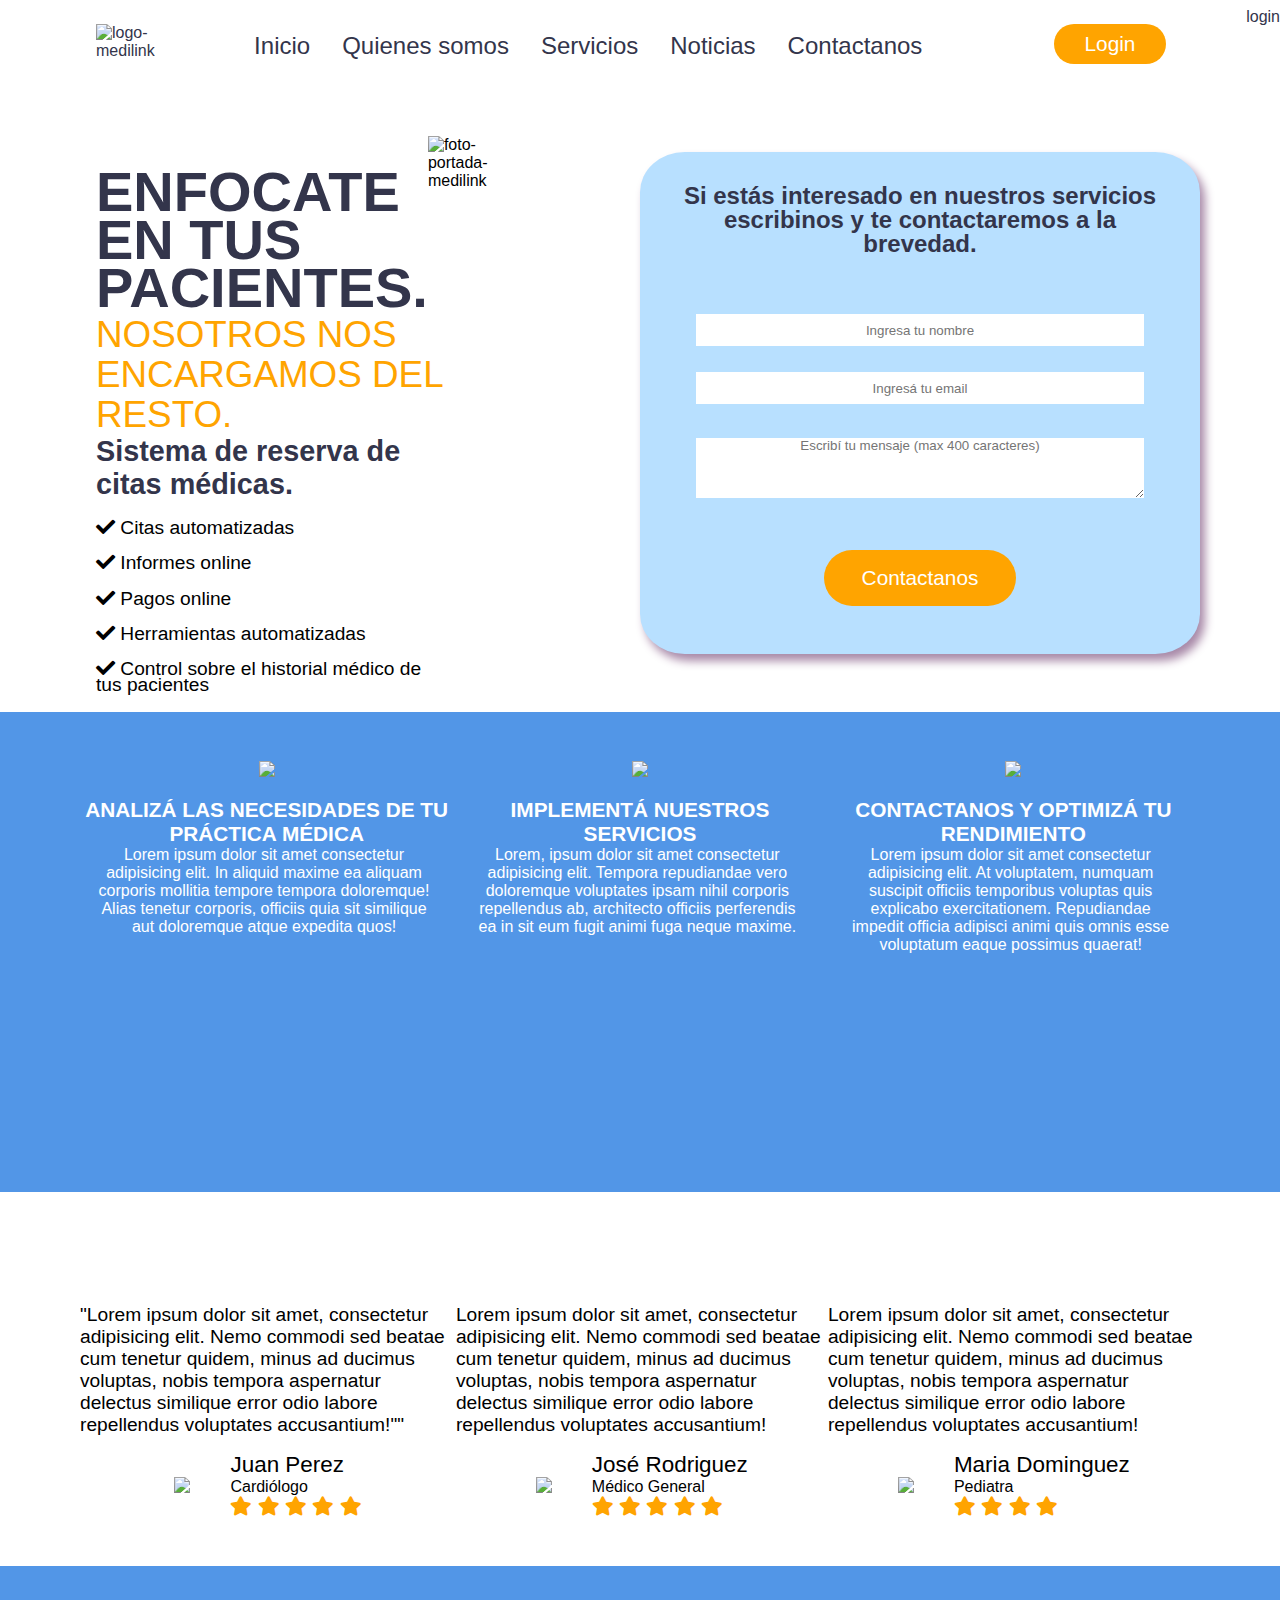
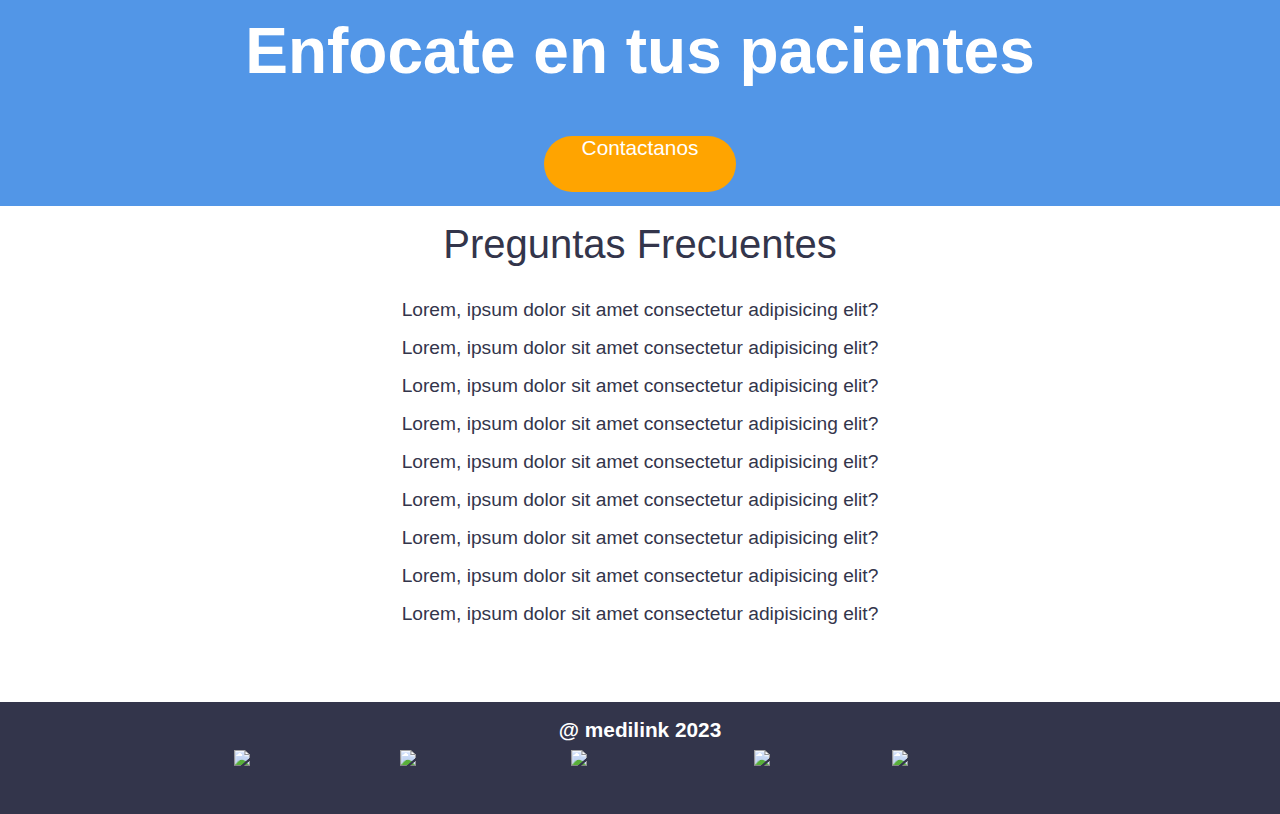
==== dashboard.html @ dc2d49ac "estilos de botones" ====
<!DOCTYPE html>
<html lang="es">

<head>
    <meta charset="UTF-8">
    <meta name="viewport" content="width=device-width, initial-scale=1.0">
    <meta http-equiv="X-UA-Compatible" content="ie=edge">
    <meta name="description" content="Medilink proyecto final go Code">
    <meta name="keywords" content="pagina web medilink">
    <meta name="author" content="Irene Imbriani">
    <link rel="shortcut icon" href="/assets/img/favicon.ico" type="image/x-icon">
    <link rel="icon" href="/favicon.ico" type="image/x-icon">
    <link rel="stylesheet" type="text/css" href="/assets/css/styles.css">
    <link rel="preconnect" href="https://fonts.googleapis.com">
    <link rel="preconnect" href="https://fonts.gstatic.com" crossorigin>
    <link href="https://fonts.googleapis.com/css2?family=Roboto:ital@0;1&display=swap" rel="stylesheet">
    <!--fontawesome-->
    <link rel="stylesheet" href="https://use.fontawesome.com/releases/v5.12.1/css/all.css" crossorigin="anonymous">
    <title>dashboard</title>
</head>

<!--Comienzo del body-->
<body>

    <!--Comienzo del header-->
    <header>
        <!--barra navegación-->
        <nav>
            <a><img class="logo" src="/assets/img/imagenes index prestadores salud/logo-medilink.png"
                    alt="logo-medilink"></a>
            <ul class="pages">
                <li>
                    <a href="index.html" target="_blank">Inicio </a>
                </li>
                <li>
                    <a href="quienes_somos.html" target="_blank">Quienes somos </a>
                </li>
                <li>
                    <a href="servicios.html" target="_blank">Servicios </a>
                </li>
                <li>
                    <a href="noticias.html" target="_blank">Noticias</a>
                </li>
                <li>
                    <a href="Inicio.html" target="_blank">Contactanos</a>
                </li>
            </ul>
            <button id="login" type="button">Login</button>
            <a href="login.html" target="_blank">login</a>

        </nav>
    </header>

    <!--comienzo main-->
    <main>

        <!-- inicio section banner-->
        <section class="banner">
            <article class="tagline">
                <h1>ENFOCATE EN TUS PACIENTES.</h1><!--tagline-->
                <h2>NOSOTROS NOS ENCARGAMOS DEL RESTO.</h2>
                <!--descripcion de la web-->
                <p>Sistema de reserva de citas médicas. </p>
                <!--lista desordenada con ítems para bullets-->
                <ul class="bullets">
                    <li><i class="fas fa-solid fa-check"></i> Citas automatizadas </li>
                    <li><i class="fas fa-solid fa-check"></i> Informes online </li>
                    <li><i class="fas fa-solid fa-check"></i> Pagos online </li>
                    <li><i class="fas fa-solid fa-check"></i> Herramientas automatizadas</li>
                    <li><i class="fas fa-solid fa-check"></i> Control sobre el historial médico de tus pacientes </li>
                </ul>
                <!-- fin lista desordenada con ítems para bullets-->
            </article>

            <article>
                <!--imagen principal médico con laptop-->
                <figure>
                    <img class="medico"
                        src="/assets/img/imagenes index prestadores salud/doctor imagen principal-01.png"
                        alt="foto-portada-medilink">

                </figure>
                <!--fin imagen principal médico con laptop-->
            </article>

            <article>
                <!--formulario de contacto-->
                <form class="contact-form">
                    <h3 class="contacto">Si estás interesado en nuestros servicios escribinos y te contactaremos a la
                        brevedad.</h3>
                    <fieldset>
                        <label for="nombre"></label>
                        <input type="text" placeholder="Ingresa tu nombre" id="nombre" name="nombre" required>
                        <label for="email"></label>
                        <input type="email" placeholder="Ingresá tu email" id="email" name="email" required>
                        <label for="mensaje"></label>
                        <textarea id="mensaje" placeholder="Escribí tu mensaje (max 400 caracteres)" name="mensaje"
                            rows="4" required></textarea>
                        <button class="submit" type="submit">Contactanos</button>
                    </fieldset>
                </form>

                <!--fin de formulario de contacto-->
            </article>
        </section>
    </main>
    <!--find de seccion principal-->

    <!--sección-->
    <section class="analizando">

        <ul>
            <li class="icons"><!--esto en un futuro lleva botones y ventanas modales para expliccar los 3 pasos-->
                <figure>
                    <img class="#" src="/assets/img/imagenes index prestadores salud/imagenes-01.png">
                    <h4>ANALIZÁ LAS NECESIDADES DE TU PRÁCTICA MÉDICA</h4>
                    <p class="necesidades">Lorem ipsum dolor sit amet consectetur adipisicing elit. In aliquid maxime ea
                        aliquam corporis mollitia tempore tempora doloremque! Alias tenetur corporis, officiis quia sit
                        similique aut doloremque atque expedita quos!</p>
                </figure>
            </li>
            <li class="icons">
                <figure>
                    <img class="#" src="/assets/img/imagenes index prestadores salud/imagenes-02.png">
                </figure>
                <h4>IMPLEMENTÁ NUESTROS SERVICIOS</h4>
                <p class="necesidades">Lorem, ipsum dolor sit amet consectetur adipisicing elit. Tempora repudiandae
                    vero doloremque voluptates ipsam nihil corporis repellendus ab, architecto officiis perferendis ea
                    in sit eum fugit animi fuga neque maxime.</p>
            </li>


            <li class="icons">

                <figure>
                    <img class="#" src="/assets/img/imagenes index prestadores salud/imagenes-03.png">
                </figure>
                <h4>CONTACTANOS Y OPTIMIZÁ TU RENDIMIENTO</h4>
                <p class="necesidades">Lorem ipsum dolor sit amet consectetur adipisicing elit. At voluptatem, numquam
                    suscipit officiis temporibus voluptas quis explicabo exercitationem. Repudiandae impedit officia
                    adipisci animi quis omnis esse voluptatum eaque possimus quaerat!</p>
            </li>

        </ul>


    </section>

    <section class="comentarios">
        <div class="container">
            <div class="row">
                <div class="card">
                    <blockquote>
                        "Lorem ipsum dolor sit amet, consectetur adipisicing elit. Nemo commodi sed beatae cum tenetur
                        quidem, minus ad ducimus voluptas, nobis tempora aspernatur delectus similique error odio labore
                        repellendus voluptates accusantium!""
                    </blockquote>
                    <div class="container">
                        <div class="row medico">
                            <img class="foto-medico"
                                src="/assets/img/imagenes index prestadores salud/foto-señor-cardiologo.png">
                            <div class="card datos-medico">
                                <h3>Juan Perez</h3>
                                <h6>Cardiólogo</h6>
                                <i class="fas fa-solid fa-star" style="color: #ffa400;;"></i>
                                <i class="fas fa-solid fa-star" style="color: #ffa400;;"></i>
                                <i class="fas fa-solid fa-star" style="color: #ffa400;"></i>
                                <i class="fas fa-solid fa-star" style="color: #ffa400;"></i>
                                <i class="fas fa-solid fa-star" style="color: #ffa400;"></i>
                            </div>
                        </div>
                    </div>
                </div>
                <div class="card">
                    <blockquote>
                        Lorem ipsum dolor sit amet, consectetur adipisicing elit. Nemo commodi sed beatae cum tenetur
                        quidem, minus ad ducimus voluptas, nobis tempora aspernatur delectus similique error odio labore
                        repellendus voluptates accusantium!
                    </blockquote>
                    <div class="container">
                        <div class="row medico">
                            <img class="foto-medico"
                                src="/assets/img/imagenes index prestadores salud/foto-hombre-medico.png">
                            <div class="card datos-medico">
                                <h3>José Rodriguez</h3>
                                <h6>Médico General</h6>
                                <i class="fas fa-solid fa-star" style="color: #ffa400;;"></i>
                                <i class="fas fa-solid fa-star" style="color: #ffa400;;"></i>
                                <i class="fas fa-solid fa-star" style="color: #ffa400;"></i>
                                <i class="fas fa-solid fa-star" style="color: #ffa400;"></i>
                                <i class="fas fa-solid fa-star" style="color: #ffa400;"></i>
                            </div>
                        </div>
                    </div>
                </div>
                <div class="card">
                    <blockquote>
                        Lorem ipsum dolor sit amet, consectetur adipisicing elit. Nemo commodi sed beatae cum tenetur
                        quidem, minus ad ducimus voluptas, nobis tempora aspernatur delectus similique error odio labore
                        repellendus voluptates accusantium!
                    </blockquote>
                    <div class="container">
                        <div class="row medico">
                            <img class="foto-medico"
                                src="/assets/img/imagenes index prestadores salud/foto-mujer-pediatra.png">
                            <div class="card datos-medico">
                                <h3>Maria Dominguez</h3>
                                <h6>Pediatra</h6>
                                <i class="fas fa-solid fa-star" style="color: #ffa400;"></i>
                                <i class="fas fa-solid fa-star" style="color: #ffa400;"></i>
                                <i class="fas fa-solid fa-star" style="color: #ffa400;"></i>
                                <i class="fas fa-solid fa-star" style="color: #ffa400;"></i>
                            </div>
                        </div>
                    </div>
                </div>
            </div>
        </div>
    </section>

    <section class="call-to-action">
        <h5 class="pacientes">Enfocate en tus pacientes</h5>       
        <a href="#"><div class="submit2">Contactanos</div></a>
    </section>


    <section class="faq">
        <div class="titulo-faq">Preguntas Frecuentes</div>
        <ul>
            <li>Lorem, ipsum dolor sit amet consectetur adipisicing elit? </li>
            <li>Lorem, ipsum dolor sit amet consectetur adipisicing elit? </li>
            <li>Lorem, ipsum dolor sit amet consectetur adipisicing elit? </li>
            <li>Lorem, ipsum dolor sit amet consectetur adipisicing elit? </li>
            <li>Lorem, ipsum dolor sit amet consectetur adipisicing elit? </li>
            <li>Lorem, ipsum dolor sit amet consectetur adipisicing elit? </li>
            <li>Lorem, ipsum dolor sit amet consectetur adipisicing elit? </li>
            <li>Lorem, ipsum dolor sit amet consectetur adipisicing elit? </li>
            <li>Lorem, ipsum dolor sit amet consectetur adipisicing elit? </li>
        </ul>
    </section>

<!--Final del body-->
<!--Principio del footer-->
<footer>
    
    <p class="copyright">@ medilink 2023</p>
    <ul>
        <li>
            <a href="#">
                <img src="/assets/img/imagenes index prestadores salud/facebook-transparencia-footer.png"
                    alt="facebook-footer">
            </a>
        </li>
        <li>
            <a href="#">
                <img src="/assets/img/imagenes index prestadores salud/instagram-transparencia-footer.png"
                    alt="instagram-footer">
            </a>
        </li>
        <li>
            <a href="#">
                <img src="/assets/img/imagenes index prestadores salud/messenger-transparencia-footer.png"
                    alt="messenger-footer">
        </li>
        <li>
            <a href="#">
                <img src="/assets/img/imagenes index prestadores salud/twitter-transparencia-footer.png"
                    alt="twitter-footer">
        </li>
        <li>
            <a href="#">
                <img src="/assets/img/imagenes index prestadores salud/whatsapp-transparencia-footer.png"
                    alt="whatsapp-footer">
        </li>
    </ul>

</footer>
<!--Final del footer-->
</body>
</html>
---- assets/css/styles.css ----
/*ATRIBUTOS GLOBALES*/
* {
  font-family: Arial, Helvetica, sans-serif;
  font-weight: 300;
  margin: 0%;
  padding: 0%; 
} 


/*navbar */
nav {
  display: flex;
  height: 5rem;
  padding-top: 0.5em;
}

/*navbar elementos */
nav li {
  margin-top: 1.5rem;
  margin-right: 2rem;
  font-size: 1.5rem;
  }

  /*hover visitado*/
a,
a:visited {
  text-decoration: none;
  color: #33354b;
}

/*hover*/
a:hover {
  color: #ffa400;
  /*text-shadow: 0.125rem 0.125rem 0.188rem #0ef4a0;  si blur=> valores chiquitos*/
}

/*encabezado principal  */

h1 {
  font-size: 3.5rem;
  font-weight: 600;
  color: #33354b;
  margin-top: 1rem;
  margin-left: 1rem;
  font-weight: bold;
  line-height: 3rem;
}

.pages { 
  justify-content: center; 
}

ul {
  width: 100%;
  display: flex;
  justify-content: right;
  list-style: none; /*para que no se vean bullets de la lista*/
}

li {
  font-size: 1.2rem; 
  margin-top: 1rem;

}

#login {
  margin-top: 1rem;
  background-color: #ffa400; 
  color:#ffffff;
  margin-right: 5rem;
}

#login:hover {
  background-color: #33354b;
  color:#ffffff
}

button {
  width: 10rem;
  height: 2.5rem;
  border-radius: 2rem;
  font-size: 1.3rem;
  color: #ffffff;
  background-color: #ffa400;
  border: none;
}

p {
  width: 30%;
  font-size: 1.5rem;
  margin-left: 1rem;
  font-size: 2rem;
}

.logo {
  width: 13rem;
  margin-top: 1rem;
  margin-left: 6rem;
}

section {
  height: 30rem;
  padding-left: 5rem;
  padding-right: 5rem;
 }

.banner {
  display: flex;
  justify-content: space-between;
  margin-top: 3rem;
 }

.tagline {
  width: 32%;
  height: 25rem;
  margin-top: 1rem;
}

h2 {
  text-align: left;
  margin-left: 1rem;
  margin-top: 0.2rem;
  width: 100%; /*el ancho que ocupa es el 100% del contenedor h2*/
  color: #ffa400;
  font-weight: 200;
  font-size: 2.3rem;
  line-height: 2.5rem;
}

/*chamuyo marketinero*/
p {
  font-weight: bold;
  color: #33354b;
  font-size: 1.8rem;
  width: 90%; /*el ancho que ocupa es el 100% del contenedor p*/
}

.bullets {
  width: 100%; /* 100 x ciento dentro del contenedor tagline*/
  font-size: 0.5rem;
  display: inline-block; /*alinear los li verticalmente uno abajo del otro*/
  line-height: 1rem;
  margin-left: 1rem;
}

/*IMAGEN BANNER*/
.medico {
  width: 100%;
  height: auto;
  align-items: center;
  margin-right: 2rem;
}

/*FORMULARIO DE CONTACTO DEL BANNER*/
.contact-form {
  background-color: #b8e0ff;
  border-radius: 8%;
  width: 35rem;
  height: auto;
  margin-left: 5rem;
  margin-top: 1rem;
  box-shadow: 0, 0, 40px, -10px;
  border-color: #33354b;
  box-shadow: 5px 7px 10px #a889a8;
  text-shadow: #433543;
}


.contacto {
  font-size: 0.8 rem;
  text-align: center;
  padding-top: 1rem;
  font-weight: 900;
}

.submit {
  margin-top: 3rem;
  margin-bottom: 3rem;
  height: 3.5rem;
  width: 12rem;
  justify-content: center;
}

.boton2{ 
  top: 1rem;
  width: 10rem;
  height: 2.5rem;
  border-radius: 2rem;
  font-size: 1.3rem; 
  border: none;
  position: relative;/*posicion relativa a su contenedor*/  
}

/*botón ancla al formulario*/
.submit2{
  margin:0 auto;
  justify-content: center;
  text-align:center;
  margin-top: 3rem;
  height: 3.5rem;
  width: 12rem;   
  margin-bottom: 3rem;
  border-radius: 2rem;
  font-size: 1.3rem;
  color: #ffffff;
  background-color: #ffa400;
  border: none;
}

.submit:hover {
  text-decoration: none;
  color: #ffffff;
}

.submit:visited {
  text-decoration: none;
  color: #ffffff;
}
/*Esto va a funcionar cuando conecte con php el formulario de contacto?*/

label {
  display: inline-block; /*alinear los elementos verticalmente uno abajo del otro*/
  width: 100%;
  text-align: center;
  align-self: center;
  border: none;
  border-radius: 5;
}

input {
  text-align: center;
  width: 80%;
  height: 2rem;
  border: none;
  margin-top: 0.5rem;
}

#mensaje {
  width: 80%;
  height: 80%;
  border: none;
  margin-top: 1rem;
  text-align: center;
}

fieldset {
  border: none;  
  text-align: center;
}

/*Sección de 3 pasos*/
.analizando {
  background-color: #5296e7;
  margin: 6rem 0;
}

.icons {
  width: 100%;
  height: auto;
  margin-top: 3rem;
  display: inline-block;
  text-align: center;
  position: relative;
}

h4 {
  margin-top: 1rem;
  font-size: 1.3rem;
  color: #ffffff;
  font-weight: 900;
}

.necesidades {
  font-size: 1rem;
  color: #ffffff;
  font-weight: 100;
}

/*SECCIÓN DE REVIEWS*/

/*ul que contiene cada elemento */
.comentarios {
  height: fit-content;
  margin: 1rem 0 0 0;
  font-size: 1.2rem;
}

.row {
  display: flex;
  justify-content: space-between;
}

.card {
  margin: 1rem 0;
}

/*nombre especialidad y estrellas*/
.datos-medico {
  width: auto;
}

/*FOTO MÉDICO*/
.foto-medico {
  width: 15%;
}

/*contiene a la ilustracion principal mas las fotos de los médicos*/
.medico {
  justify-content: center;
  /*padding: 0 5rem;*/
}

h5 {
  font-size: larger;
  font-weight: 900;
}

h6 {
  font-size: medium;
}

/*fin de Sección de reviews*/

/*SECCIÓN CALL TO ACTION*/

.call-to-action {
  margin-top: 1rem;
  background-color: #5296e7;
  height:15rem;
}

/*botón del formulario de contacto*/
.submit { 
  text-align: center; 
  justify-content: center;
}

/*texto enfocate en tus pacientes*/
.pacientes {
  font-size: 4rem;
  font-weight: 900;
  color: #ffff;
  text-align: center;
  padding-top: 3rem;
}

/*Preguntas Frecuentes*/
.faq {
  font-size: x-small;
  justify-content: center;
  color: #33354b;
}

/*Titulo de preguntas frecuentes*/
.titulo-faq {
  text-align: center;
  margin-bottom: 1rem; 
  margin-top: 1rem; 
  font-size: 2.5rem;
  justify-items: center;
}


.faq ul { 
  width:100%; 
  display: inline-block;
  justify-content: center; 
}

/*elementos de preguntas frecuentes*/
.faq ul li {
  width: 100%;
  position: relative;  
  float: none;
  text-align: center;
}

/*fin preguntas frecuentes*/

/*subpágina quienes somos*/

.quienes-somos {
  display: flex;
  justify-content: center;
  height: 68vh;
  margin-top: 6rem;
}

.somos {
  display: inline-block;
  text-align: left;
  width: 35rem;  
  padding-top: 1rem 0 0 1rem;
  font-size: 1.4rem; 
  font-family:'Trebuchet MS', 'Lucida Sans Unicode', 'Lucida Grande', 'Lucida Sans', Arial, sans-serif;
}

.quienes-somos h4 {
  color: #5296e7;
  font-size: 2rem;
  font-weight: 900;
  text-align:left;
  padding-left: 1rem;
}

b{
  font-weight:900;
}
/*fin subpágina quienes somos*/

/********************INICIO PÁGINA LOGIN*********************/

.login-container {
  display: flex;
  justify-content: center;
  height: 75vh;
  top:4rem;
}

.singin{
  width: 40rem;
  height: 40rem;
  border-radius: 5%;
  background-color:#27325E;
}

.contacto{
  color:#33354b;
  font-size: 1.5rem;
  padding: 2rem;
  line-height: 1.5rem; /*interlineado*/
}
  


.imagen-login{
  height:100%;
 display:flex;

}

.login{
  height: 85%;
  display:flex;
  justify-content: right;
  background-color: #433543;
}

/********************FIN PÁGINA LOGIN*********************/



/********************INICIO PÁGINA REGISTRO*********************/

/*FORMULARIO DE REGISTRO*/
.form-register{
  background-color: #a7d9f0;
  width: 35rem;
  height:auto;
  border-radius: 1rem;
  padding: 2rem;
  margin:auto; 
  justify-content:right;
font-family: roboto, "Helvetica Neue",
}


.main-register{
  height: 78vh;
  margin-top:3rem;
  background-color: #a889a8;
  display: flex;
  justify-content: space-between;
}

.form-register h4{
  color: #ffffff;
  font-size: 1.5rem;
  text-align: center;
  font-size: 2rem;

}

.controls{
  width: 100%;
  padding: 0.625;
  border-radius: 0.25rem;
  margin-bottom: 1rem;
  border: 1px solid #ebebe3 ;
  font-size: 1rem;
}



.form-register p{
  height: 2.5rem;
  text-align: center;
  font-size: 1rem;

}

.form-register a{
  color:#ffffff;
  text-decoration: none;

}

.form-register a :hover{
  color:#ffffff;
  text-decoration: underline;
  
}

.form-register .botons{
 height: 3rem;
 width: 10rem;
  background: #5383eb;
  border-radius:2rem;
  border:none;
  padding:1rem;
  color:#ffffff;  
  font-size: 1.2rem;
  display: flex;
  margin:0 auto;
  text-align: center;
}
.foto registro{
  display: flex;
  justify-content: left;
  width: 25%;
  border:none;

}
/*footer todas las páginas*/
footer {
  background-color: #33354b;
  width: 100%;
  height: 6rem;
  padding-top: 1rem;
  
 }


footer ul {
  justify-content: center;
  display: flex;
}


footer li {    
  margin:0.5rem;
  height:auto;
}



.copyright {
  color: #ffffff;
 font-size: 1.3rem;
 margin-bottom: 1rem;
text-align: center;
margin:0 auto;
}


/*fin footer todas las páginas*/


/*PÁGINA DE AGRADECIMENTO*/

/*contenedor página de agradecimiento*/
.agradecimiento{
  color:#5383eb;
  font-size: 4rem;
  display: inline-block;
 justify-content: center;
 width: 100%;
 height: 78vh;
 margin: 0 auto;
  }

/*contenedor del bloque de texto*/
  .texto-agradecimiento{
    margin-top: 3rem;
    text-align: center;
    }

/*Texto que tiene la palabra gracias*/
.gracias{ 
  width:35rem; 
   background-color: #5383eb;
   margin: 0 auto;
   align-self: center;
   font-size: 5rem;
   font-weight: 900;
  }


.shaking-hands{
  width:5rem;/*el width de 100x ciento no sirve para alinear contendio porque el espacio de la imagen ocupa el 100 del dom entonces no se centra*/
/**foto de apretón de manos*/
margin:0 auto;
margin-top: 4rem;
}

/*grid para servicios*/

.wrapper {
  margin-top: 5rem;
  margin-bottom: 5rem;
  display: grid;
  grid-template-rows: repeat(3, auto); /**cantidad de columnas de elementos, tamaño /
  grid-gap: 1rem; /*espaciados entre elementos*/
  grid-auto-flow: column;
  grid-auto-columns: 33% 33% 33%;
  text-align: center;
  border-color: #27325E;
  height:100%;
  }

.services-main{
  height: 70vh;
}

.historial_medico{
  height:3rem;
  width: 3rem;
}
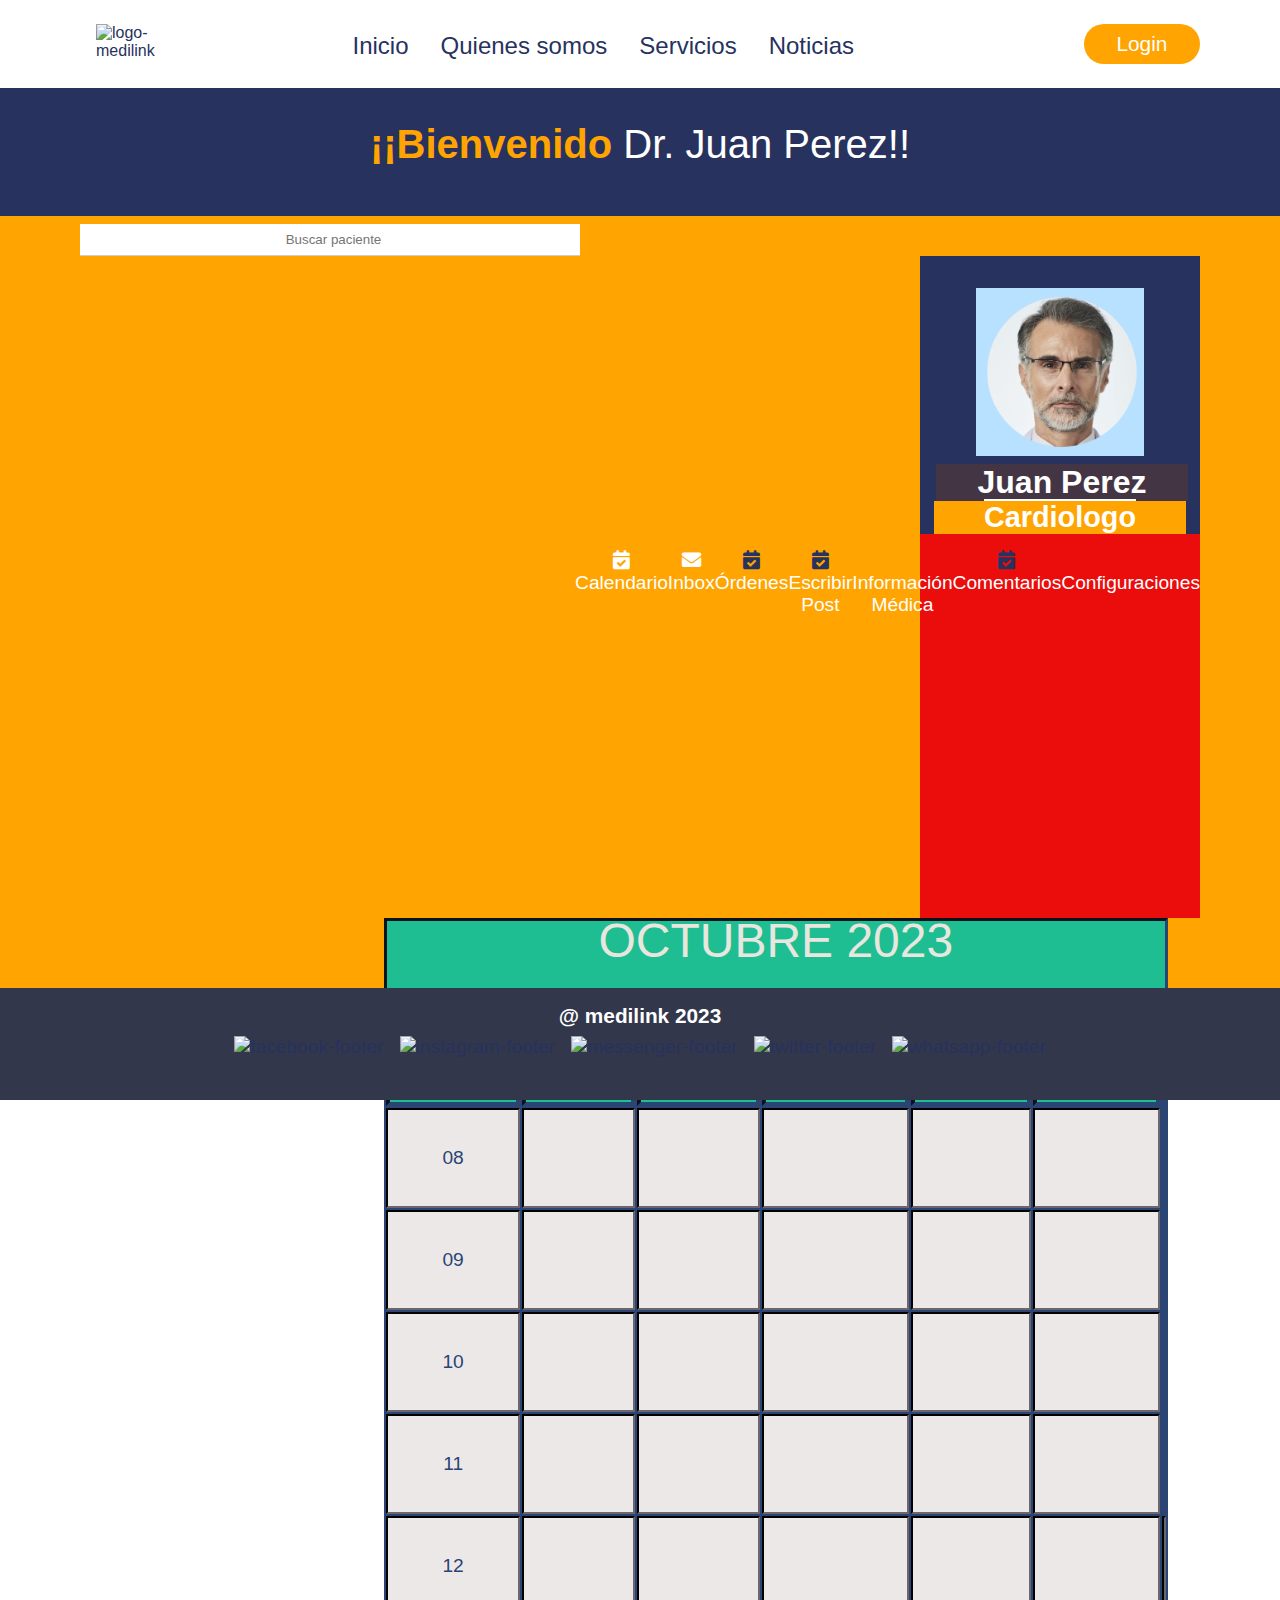
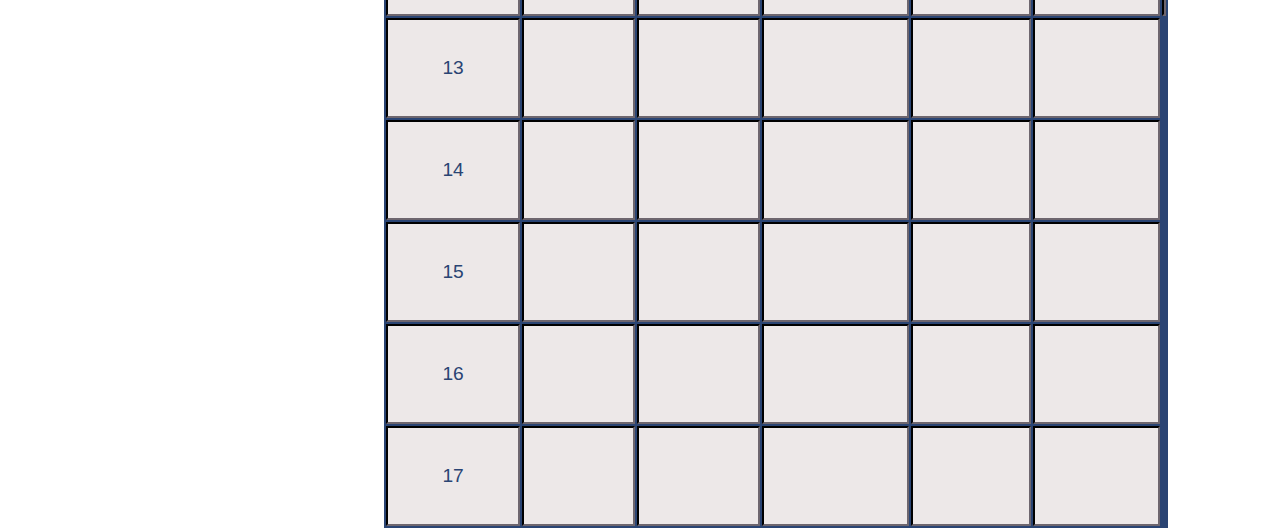
==== commit 7b46b9ab: "primera prueba dashboard" ====
--- a/dashboard.html
+++ b/dashboard.html
@@ -18,257 +18,209 @@
     <link rel="stylesheet" href="https://use.fontawesome.com/releases/v5.12.1/css/all.css" crossorigin="anonymous">
     <title>dashboard</title>
 </head>
-
 <!--Comienzo del body-->
 <body>
-
     <!--Comienzo del header-->
     <header>
         <!--barra navegación-->
         <nav>
-            <a><img class="logo" src="/assets/img/imagenes index prestadores salud/logo-medilink.png"
+            <a href="/index.html"><img class="logo" src="/assets/img/imagenes index prestadores salud/logo-medilink.png"
                     alt="logo-medilink"></a>
             <ul class="pages">
                 <li>
-                    <a href="index.html" target="_blank">Inicio </a>
-                </li>
-                <li>
-                    <a href="quienes_somos.html" target="_blank">Quienes somos </a>
-                </li>
-                <li>
-                    <a href="servicios.html" target="_blank">Servicios </a>
-                </li>
-                <li>
-                    <a href="noticias.html" target="_blank">Noticias</a>
-                </li>
-                <li>
-                    <a href="Inicio.html" target="_blank">Contactanos</a>
+                    <a href="/index.html" target="_blank">Inicio </a>
+                </li>
+                <li>
+                    <a href="/quienes_somos.html" target="_blank">Quienes somos </a>
+                </li>
+                <li>
+                    <a href="/servicios.html" target="_blank">Servicios </a>
+                </li>
+                <li>
+                    <a href="/noticias.html" target="_blank">Noticias</a>
                 </li>
             </ul>
             <button id="login" type="button">Login</button>
-            <a href="login.html" target="_blank">login</a>
+            <a href="login.html" target="_blank"></a>
 
         </nav>
     </header>
-
-    <!--comienzo main-->
-    <main>
-
-        <!-- inicio section banner-->
-        <section class="banner">
-            <article class="tagline">
-                <h1>ENFOCATE EN TUS PACIENTES.</h1><!--tagline-->
-                <h2>NOSOTROS NOS ENCARGAMOS DEL RESTO.</h2>
-                <!--descripcion de la web-->
-                <p>Sistema de reserva de citas médicas. </p>
-                <!--lista desordenada con ítems para bullets-->
-                <ul class="bullets">
-                    <li><i class="fas fa-solid fa-check"></i> Citas automatizadas </li>
-                    <li><i class="fas fa-solid fa-check"></i> Informes online </li>
-                    <li><i class="fas fa-solid fa-check"></i> Pagos online </li>
-                    <li><i class="fas fa-solid fa-check"></i> Herramientas automatizadas</li>
-                    <li><i class="fas fa-solid fa-check"></i> Control sobre el historial médico de tus pacientes </li>
-                </ul>
-                <!-- fin lista desordenada con ítems para bullets-->
-            </article>
-
-            <article>
-                <!--imagen principal médico con laptop-->
-                <figure>
-                    <img class="medico"
-                        src="/assets/img/imagenes index prestadores salud/doctor imagen principal-01.png"
-                        alt="foto-portada-medilink">
-
-                </figure>
-                <!--fin imagen principal médico con laptop-->
-            </article>
-
-            <article>
-                <!--formulario de contacto-->
-                <form class="contact-form">
-                    <h3 class="contacto">Si estás interesado en nuestros servicios escribinos y te contactaremos a la
-                        brevedad.</h3>
-                    <fieldset>
-                        <label for="nombre"></label>
-                        <input type="text" placeholder="Ingresa tu nombre" id="nombre" name="nombre" required>
-                        <label for="email"></label>
-                        <input type="email" placeholder="Ingresá tu email" id="email" name="email" required>
-                        <label for="mensaje"></label>
-                        <textarea id="mensaje" placeholder="Escribí tu mensaje (max 400 caracteres)" name="mensaje"
-                            rows="4" required></textarea>
-                        <button class="submit" type="submit">Contactanos</button>
-                    </fieldset>
-                </form>
-
-                <!--fin de formulario de contacto-->
-            </article>
+    <!--------comienzo main----------->
+    <main class="main-dashboard">
+        <section>
+            <div class="principial-dashboard">
+                <div class="bienvenida"><b class="texto-bienvenida">¡¡Bienvenido </b> Dr. Juan Perez!!</div>
+                <input type="search" placeholder="Buscar paciente" id="buscador">
+
+                <aside class="aside-dashboard">
+                    <div class="ficha-medíco">
+                        <figure>
+                            <img class="medico-dash" src="/assets/img/imagenes dashboard/foto-señor-cardiologo.png"
+                                alt="foto-portada-medilink">
+                        </figure>
+                        <p class="nombre">Juan Perez</p>
+                        <p class="especialidad">Cardiologo</p>
+                    </div>
+                    <div class="menu-vertical">
+                        <ul>
+                            <li><a href="#"></a><i class="fas fa-regular fa-calendar-check"></i> Calendario</li>
+                            <li><a href="#"></a><i class="fas fa-regular fa-envelope"></i> Inbox</li>
+                            <li><a href="#"><i class="fas fa-regular fa-calendar-check"></i></a>Órdenes</li>
+                            <li><a href="#"><i class="fas fa-regular fa-calendar-check"></i></a> Escribir Post</li>
+                            <li><a href="#"></a><i class="fa fa-sharp fa-regular fa-circle-user"></i> Información Médica
+                            </li>
+                            <li><a href="#"><i class="fas fa-regular fa-calendar-check"></i></a>Comentarios</li>
+                            <li><a href="#"></a><i class="fas fa-regular fa-gear"></i> Configuraciones</li>
+                        </ul>
+                    </div>
+                </aside>
+
+                <!---comienzo calendario-->
+                <table class="calendario">
+                    <h2 class="mes-calendario">OCTUBRE 2023</h2>
+                    <tr>
+
+                        <th> HORARIO:</th>
+                        <th> LUNES </th>
+                        <th> MARTES </th>
+                        <th> MIERCOLES</th>
+                        <th> JUEVES </th>
+                        <th> VIERNES</th>
+                    </tr>
+                    <tr>
+                        <td>08</td>
+                        <td></td>
+                        <td></td>
+                        <td></td>
+                        <td></td>
+                        <td></td>
+
+                    </tr>
+                    <tr>
+                        <td>09</td>
+                        <td></td>
+                        <td></td>
+                        <td></td>
+                        <td></td>
+                        <td></td>
+
+                    </tr>
+                    <tr>
+                        <td>10</td>
+                        <td></td>
+                        <td></td>
+                        <td></td>
+                        <td></td>
+                        <td></td>
+
+                    </tr>
+                    <tr>
+                        <td>11</td>
+                        <td></td>
+                        <td></td>
+                        <td></td>
+                        <td></td>
+                        <td></td>
+
+                    </tr>
+                    <tr>
+
+                        <td>12
+                        <td>
+                        <td></td>
+                        <td></td>
+                        <td></td>
+                        <td></td>
+                        <td></td>
+
+                    </tr>
+                    </tr>
+                    <td>13</td>
+                    <td></td>
+                    <td></td>
+                    <td></td>
+                    <td></td>
+                    <td></td>
+
+                    </tr>
+                    </tr>
+                    <td>14</td>
+                    <td></td>
+                    <td></td>
+                    <td></td>
+                    <td></td>
+                    <td></td>
+
+                    </tr>
+                    </tr>
+                    <td>15</td>
+                    <td></td>
+                    <td></td>
+                    <td></td>
+                    <td></td>
+                    <td></td>
+
+                    </tr>
+                    </tr>
+                    <td>16</td>
+                    <td></td>
+                    <td></td>
+                    <td></td>
+                    <td></td>
+                    <td></td>
+
+                    </tr>
+                    </tr>
+                    <td>17</td>
+                    <td></td>
+                    <td></td>
+                    <td></td>
+                    <td></td>
+                    <td></td>
+
+                    </tr>
+                    </tr>
+                    </p>
+
+
+                </table>
+
+            </div>
+            </div>
         </section>
     </main>
-    <!--find de seccion principal-->
-
-    <!--sección-->
-    <section class="analizando">
-
-        <ul>
-            <li class="icons"><!--esto en un futuro lleva botones y ventanas modales para expliccar los 3 pasos-->
-                <figure>
-                    <img class="#" src="/assets/img/imagenes index prestadores salud/imagenes-01.png">
-                    <h4>ANALIZÁ LAS NECESIDADES DE TU PRÁCTICA MÉDICA</h4>
-                    <p class="necesidades">Lorem ipsum dolor sit amet consectetur adipisicing elit. In aliquid maxime ea
-                        aliquam corporis mollitia tempore tempora doloremque! Alias tenetur corporis, officiis quia sit
-                        similique aut doloremque atque expedita quos!</p>
-                </figure>
-            </li>
-            <li class="icons">
-                <figure>
-                    <img class="#" src="/assets/img/imagenes index prestadores salud/imagenes-02.png">
-                </figure>
-                <h4>IMPLEMENTÁ NUESTROS SERVICIOS</h4>
-                <p class="necesidades">Lorem, ipsum dolor sit amet consectetur adipisicing elit. Tempora repudiandae
-                    vero doloremque voluptates ipsam nihil corporis repellendus ab, architecto officiis perferendis ea
-                    in sit eum fugit animi fuga neque maxime.</p>
-            </li>
-
-
-            <li class="icons">
-
-                <figure>
-                    <img class="#" src="/assets/img/imagenes index prestadores salud/imagenes-03.png">
-                </figure>
-                <h4>CONTACTANOS Y OPTIMIZÁ TU RENDIMIENTO</h4>
-                <p class="necesidades">Lorem ipsum dolor sit amet consectetur adipisicing elit. At voluptatem, numquam
-                    suscipit officiis temporibus voluptas quis explicabo exercitationem. Repudiandae impedit officia
-                    adipisci animi quis omnis esse voluptatum eaque possimus quaerat!</p>
-            </li>
-
-        </ul>
-
-
-    </section>
-
-    <section class="comentarios">
-        <div class="container">
-            <div class="row">
-                <div class="card">
-                    <blockquote>
-                        "Lorem ipsum dolor sit amet, consectetur adipisicing elit. Nemo commodi sed beatae cum tenetur
-                        quidem, minus ad ducimus voluptas, nobis tempora aspernatur delectus similique error odio labore
-                        repellendus voluptates accusantium!""
-                    </blockquote>
-                    <div class="container">
-                        <div class="row medico">
-                            <img class="foto-medico"
-                                src="/assets/img/imagenes index prestadores salud/foto-señor-cardiologo.png">
-                            <div class="card datos-medico">
-                                <h3>Juan Perez</h3>
-                                <h6>Cardiólogo</h6>
-                                <i class="fas fa-solid fa-star" style="color: #ffa400;;"></i>
-                                <i class="fas fa-solid fa-star" style="color: #ffa400;;"></i>
-                                <i class="fas fa-solid fa-star" style="color: #ffa400;"></i>
-                                <i class="fas fa-solid fa-star" style="color: #ffa400;"></i>
-                                <i class="fas fa-solid fa-star" style="color: #ffa400;"></i>
-                            </div>
-                        </div>
-                    </div>
-                </div>
-                <div class="card">
-                    <blockquote>
-                        Lorem ipsum dolor sit amet, consectetur adipisicing elit. Nemo commodi sed beatae cum tenetur
-                        quidem, minus ad ducimus voluptas, nobis tempora aspernatur delectus similique error odio labore
-                        repellendus voluptates accusantium!
-                    </blockquote>
-                    <div class="container">
-                        <div class="row medico">
-                            <img class="foto-medico"
-                                src="/assets/img/imagenes index prestadores salud/foto-hombre-medico.png">
-                            <div class="card datos-medico">
-                                <h3>José Rodriguez</h3>
-                                <h6>Médico General</h6>
-                                <i class="fas fa-solid fa-star" style="color: #ffa400;;"></i>
-                                <i class="fas fa-solid fa-star" style="color: #ffa400;;"></i>
-                                <i class="fas fa-solid fa-star" style="color: #ffa400;"></i>
-                                <i class="fas fa-solid fa-star" style="color: #ffa400;"></i>
-                                <i class="fas fa-solid fa-star" style="color: #ffa400;"></i>
-                            </div>
-                        </div>
-                    </div>
-                </div>
-                <div class="card">
-                    <blockquote>
-                        Lorem ipsum dolor sit amet, consectetur adipisicing elit. Nemo commodi sed beatae cum tenetur
-                        quidem, minus ad ducimus voluptas, nobis tempora aspernatur delectus similique error odio labore
-                        repellendus voluptates accusantium!
-                    </blockquote>
-                    <div class="container">
-                        <div class="row medico">
-                            <img class="foto-medico"
-                                src="/assets/img/imagenes index prestadores salud/foto-mujer-pediatra.png">
-                            <div class="card datos-medico">
-                                <h3>Maria Dominguez</h3>
-                                <h6>Pediatra</h6>
-                                <i class="fas fa-solid fa-star" style="color: #ffa400;"></i>
-                                <i class="fas fa-solid fa-star" style="color: #ffa400;"></i>
-                                <i class="fas fa-solid fa-star" style="color: #ffa400;"></i>
-                                <i class="fas fa-solid fa-star" style="color: #ffa400;"></i>
-                            </div>
-                        </div>
-                    </div>
-                </div>
-            </div>
-        </div>
-    </section>
-
-    <section class="call-to-action">
-        <h5 class="pacientes">Enfocate en tus pacientes</h5>       
-        <a href="#"><div class="submit2">Contactanos</div></a>
-    </section>
-
-
-    <section class="faq">
-        <div class="titulo-faq">Preguntas Frecuentes</div>
-        <ul>
-            <li>Lorem, ipsum dolor sit amet consectetur adipisicing elit? </li>
-            <li>Lorem, ipsum dolor sit amet consectetur adipisicing elit? </li>
-            <li>Lorem, ipsum dolor sit amet consectetur adipisicing elit? </li>
-            <li>Lorem, ipsum dolor sit amet consectetur adipisicing elit? </li>
-            <li>Lorem, ipsum dolor sit amet consectetur adipisicing elit? </li>
-            <li>Lorem, ipsum dolor sit amet consectetur adipisicing elit? </li>
-            <li>Lorem, ipsum dolor sit amet consectetur adipisicing elit? </li>
-            <li>Lorem, ipsum dolor sit amet consectetur adipisicing elit? </li>
-            <li>Lorem, ipsum dolor sit amet consectetur adipisicing elit? </li>
-        </ul>
-    </section>
-
+
+</body>
 <!--Final del body-->
 <!--Principio del footer-->
 <footer>
-    
+
     <p class="copyright">@ medilink 2023</p>
     <ul>
         <li>
-            <a href="#">
+            <a href="https://www.facebook.com/ " target="_blank">
                 <img src="/assets/img/imagenes index prestadores salud/facebook-transparencia-footer.png"
                     alt="facebook-footer">
             </a>
         </li>
         <li>
-            <a href="#">
+            <a href="https://www.instagram.com/" target="_blank">
                 <img src="/assets/img/imagenes index prestadores salud/instagram-transparencia-footer.png"
                     alt="instagram-footer">
             </a>
         </li>
         <li>
-            <a href="#">
+            <a href="https://www.facebook.com/messenger/?locale=es_LA" target="_blank">
                 <img src="/assets/img/imagenes index prestadores salud/messenger-transparencia-footer.png"
                     alt="messenger-footer">
         </li>
         <li>
-            <a href="#">
+            <a href="https://twitter.com/?lang=es" target="_blank">
                 <img src="/assets/img/imagenes index prestadores salud/twitter-transparencia-footer.png"
                     alt="twitter-footer">
         </li>
         <li>
-            <a href="#">
+            <a href="https://www.whatsapp.com/?lang=es_LA" target="_blank">
                 <img src="/assets/img/imagenes index prestadores salud/whatsapp-transparencia-footer.png"
                     alt="whatsapp-footer">
         </li>
@@ -277,4 +229,5 @@
 </footer>
 <!--Final del footer-->
 </body>
+
 </html>--- a/assets/css/styles.css
+++ b/assets/css/styles.css
@@ -3,38 +3,40 @@
   font-family: Arial, Helvetica, sans-serif;
   font-weight: 300;
   margin: 0%;
-  padding: 0%; 
-} 
-
-
-/*navbar */
+  padding: 0%;
+}
+
+/****NAVBAR***/
 nav {
   display: flex;
   height: 5rem;
   padding-top: 0.5em;
 }
 
-/*navbar elementos */
+
+/*********NAVBAR ELEMENTOS *****/
 nav li {
   margin-top: 1.5rem;
   margin-right: 2rem;
   font-size: 1.5rem;
-  }
-
-  /*hover visitado*/
+}
+
+
+/************ETIQUETA a CON HOVER *****************/
+a {
+  color: #ffffff;
+}
+
+/*HOVER VISITADO*/
 a,
 a:visited {
   text-decoration: none;
-  color: #33354b;
-}
-
-/*hover*/
-a:hover {
-  color: #ffa400;
-  /*text-shadow: 0.125rem 0.125rem 0.188rem #0ef4a0;  si blur=> valores chiquitos*/
-}
-
-/*encabezado principal  */
+  color: #27325E;
+}
+
+
+
+/********ENCABEZADO PRINCIPAL********/
 
 h1 {
   font-size: 3.5rem;
@@ -46,35 +48,38 @@
   line-height: 3rem;
 }
 
-.pages { 
-  justify-content: center; 
+.pages {
+  justify-content: center;
 }
 
 ul {
   width: 100%;
   display: flex;
   justify-content: right;
-  list-style: none; /*para que no se vean bullets de la lista*/
+  list-style: none;
+  /*para que no se vean bullets de la lista*/
 }
 
 li {
-  font-size: 1.2rem; 
-  margin-top: 1rem;
-
-}
-
+  font-size: 1.2rem;
+  margin-top: 1rem;
+
+}
+
+/**********************BOTÓN DEL LOGIN******************************/
 #login {
   margin-top: 1rem;
-  background-color: #ffa400; 
-  color:#ffffff;
+  background-color: #ffa400;
+  color: #ffffff;
   margin-right: 5rem;
 }
 
 #login:hover {
   background-color: #33354b;
-  color:#ffffff
-}
-
+  color: #ffffff
+}
+
+/************BOTÓN FORMULARIO************/
 button {
   width: 10rem;
   height: 2.5rem;
@@ -85,6 +90,15 @@
   border: none;
 }
 
+
+/******************PARA QUE TOME TODA EL AREA DEL BOTÓN************************/
+button a {
+  display: block;
+  height: 80%;
+  position: relative;
+}
+
+
 p {
   width: 30%;
   font-size: 1.5rem;
@@ -92,58 +106,67 @@
   font-size: 2rem;
 }
 
+
 .logo {
   width: 13rem;
   margin-top: 1rem;
   margin-left: 6rem;
 }
+
 
 section {
   height: 30rem;
   padding-left: 5rem;
   padding-right: 5rem;
- }
+}
 
 .banner {
   display: flex;
   justify-content: space-between;
   margin-top: 3rem;
- }
+}
+
 
 .tagline {
   width: 32%;
   height: 25rem;
   margin-top: 1rem;
 }
+
 
 h2 {
   text-align: left;
   margin-left: 1rem;
   margin-top: 0.2rem;
-  width: 100%; /*el ancho que ocupa es el 100% del contenedor h2*/
+  width: 100%;
+  /*el ancho que ocupa es el 100% del contenedor h2*/
   color: #ffa400;
   font-weight: 200;
   font-size: 2.3rem;
   line-height: 2.5rem;
 }
+
 
 /*chamuyo marketinero*/
 p {
   font-weight: bold;
   color: #33354b;
   font-size: 1.8rem;
-  width: 90%; /*el ancho que ocupa es el 100% del contenedor p*/
+  width: 90%;
+  /*el ancho que ocupa es el 100% del contenedor p*/
 }
 
 .bullets {
-  width: 100%; /* 100 x ciento dentro del contenedor tagline*/
+  width: 100%;
+  /* 100 x ciento dentro del contenedor tagline*/
   font-size: 0.5rem;
-  display: inline-block; /*alinear los li verticalmente uno abajo del otro*/
+  display: inline-block;
+  /*alinear los li verticalmente uno abajo del otro*/
   line-height: 1rem;
   margin-left: 1rem;
 }
 
-/*IMAGEN BANNER*/
+/********IMAGEN BANNER**********/
 .medico {
   width: 100%;
   height: auto;
@@ -151,7 +174,7 @@
   margin-right: 2rem;
 }
 
-/*FORMULARIO DE CONTACTO DEL BANNER*/
+/**********FORMULARIO DE CONTACTO DEL BANNER*******************/
 .contact-form {
   background-color: #b8e0ff;
   border-radius: 8%;
@@ -181,24 +204,24 @@
   justify-content: center;
 }
 
-.boton2{ 
+.boton2 {
   top: 1rem;
   width: 10rem;
   height: 2.5rem;
   border-radius: 2rem;
-  font-size: 1.3rem; 
+  font-size: 1.3rem;
   border: none;
-  position: relative;/*posicion relativa a su contenedor*/  
+  position: relative;
+  /*posicion relativa a su contenedor*/
 }
 
 /*botón ancla al formulario*/
-.submit2{
-  margin:0 auto;
-  justify-content: center;
-  text-align:center;
-  margin-top: 3rem;
+.registro {
+  margin: 0 auto;
+  justify-content: center;
+  text-align: center;
   height: 3.5rem;
-  width: 12rem;   
+  width: 12rem;
   margin-bottom: 3rem;
   border-radius: 2rem;
   font-size: 1.3rem;
@@ -216,10 +239,17 @@
   text-decoration: none;
   color: #ffffff;
 }
+
+a:hover {
+  color: #ffa400;
+  /*text-shadow: 0.125rem 0.125rem 0.188rem #0ef4a0;  si blur=> valores chiquitos*/
+}
+
 /*Esto va a funcionar cuando conecte con php el formulario de contacto?*/
 
 label {
-  display: inline-block; /*alinear los elementos verticalmente uno abajo del otro*/
+  display: inline-block;
+  /*alinear los elementos verticalmente uno abajo del otro*/
   width: 100%;
   text-align: center;
   align-self: center;
@@ -229,7 +259,7 @@
 
 input {
   text-align: center;
-  width: 80%;
+  width: 60%;
   height: 2rem;
   border: none;
   margin-top: 0.5rem;
@@ -244,20 +274,21 @@
 }
 
 fieldset {
-  border: none;  
-  text-align: center;
-}
-
-/*Sección de 3 pasos*/
+  border: none;
+  text-align: center;
+}
+
+/***********sección 3 pasos*************/
 .analizando {
   background-color: #5296e7;
-  margin: 6rem 0;
+  margin-top: 6rem;
+  margin-bottom: 3rem;
 }
 
 .icons {
   width: 100%;
   height: auto;
-  margin-top: 3rem;
+  margin-top: 5rem;
   display: inline-block;
   text-align: center;
   position: relative;
@@ -288,6 +319,7 @@
 .row {
   display: flex;
   justify-content: space-between;
+  margin-top: 1rem;
 }
 
 .card {
@@ -321,17 +353,19 @@
 
 /*fin de Sección de reviews*/
 
-/*SECCIÓN CALL TO ACTION*/
+/******SECCIÓN CALL TO ACTION********/
 
 .call-to-action {
   margin-top: 1rem;
+  margin-bottom: 3rem;
   background-color: #5296e7;
-  height:15rem;
+  height: 15rem;
+
 }
 
 /*botón del formulario de contacto*/
-.submit { 
-  text-align: center; 
+.submit {
+  text-align: center;
   justify-content: center;
 }
 
@@ -354,23 +388,23 @@
 /*Titulo de preguntas frecuentes*/
 .titulo-faq {
   text-align: center;
-  margin-bottom: 1rem; 
-  margin-top: 1rem; 
+  margin-bottom: 1rem;
+  margin-top: 1rem;
   font-size: 2.5rem;
   justify-items: center;
 }
 
 
-.faq ul { 
-  width:100%; 
+.faq ul {
+  width: 100%;
   display: inline-block;
-  justify-content: center; 
+  justify-content: center;
 }
 
 /*elementos de preguntas frecuentes*/
 .faq ul li {
   width: 100%;
-  position: relative;  
+  position: relative;
   float: none;
   text-align: center;
 }
@@ -389,156 +423,163 @@
 .somos {
   display: inline-block;
   text-align: left;
-  width: 35rem;  
+  width: 35rem;
   padding-top: 1rem 0 0 1rem;
-  font-size: 1.4rem; 
-  font-family:'Trebuchet MS', 'Lucida Sans Unicode', 'Lucida Grande', 'Lucida Sans', Arial, sans-serif;
+  font-size: 1.4rem;
+  font-family: 'Trebuchet MS', 'Lucida Sans Unicode', 'Lucida Grande', 'Lucida Sans', Arial, sans-serif;
 }
 
 .quienes-somos h4 {
   color: #5296e7;
   font-size: 2rem;
   font-weight: 900;
-  text-align:left;
+  text-align: left;
   padding-left: 1rem;
 }
 
-b{
-  font-weight:900;
-}
+b {
+  font-weight: 900;
+}
+
 /*fin subpágina quienes somos*/
 
 /********************INICIO PÁGINA LOGIN*********************/
 
-.login-container {
-  display: flex;
-  justify-content: center;
-  height: 75vh;
-  top:4rem;
-}
-
-.singin{
-  width: 40rem;
-  height: 40rem;
-  border-radius: 5%;
-  background-color:#27325E;
-}
-
-.contacto{
-  color:#33354b;
+
+/****************CONTENEDOR PRINCIPAL DE LA PÁGINA*******************/
+.main-login {
+  display: flex;
+  justify-content: center;
+  height: 79vh;
+  top: 4rem;
+}
+
+
+/*******************TITULO INGRESÁ***********************/
+
+
+.form-login h4 {
+  color: #ffffff;
+  font-size: 3rem;
+  text-align: center;
+
+}
+
+/**************************FORMULARIO LOGIN********************************/
+
+
+.form-login {
+  background-color: #1e7dd1;
+  width: 35rem;
+  height: auto;
+  border-radius: 1rem;
+  padding: 2rem;
+  margin: auto;
+  justify-content: right;
+  font-family: roboto, "Helvetica Neue";
+  box-shadow: 0, 0, 40px, -10px;
+  border-color: #33354b;
+  box-shadow: 5px 7px 10px #a889a8;
+  text-shadow: #433543;
+}
+
+.contacto {
+  color: #33354b;
   font-size: 1.5rem;
   padding: 2rem;
-  line-height: 1.5rem; /*interlineado*/
-}
-  
-
-
-.imagen-login{
-  height:100%;
- display:flex;
-
-}
-
-.login{
+  line-height: 1.5rem;
+  /*interlineado*/
+}
+
+
+.imagen-login {
+  height: 100%;
+  display: flex;
+
+}
+
+.login {
   height: 85%;
-  display:flex;
+  display: flex;
   justify-content: right;
   background-color: #433543;
 }
 
-/********************FIN PÁGINA LOGIN*********************/
-
-
-
-/********************INICIO PÁGINA REGISTRO*********************/
-
-/*FORMULARIO DE REGISTRO*/
-.form-register{
-  background-color: #a7d9f0;
+
+p .login {
+  font-size: 0.5rem;
+}
+
+/*************FIN PÁGINA LOGIN************/
+
+
+
+/**************INICIO PÁGINA REGISTRO*************/
+
+/*****FORMULARIO DE REGISTRO*******/
+.form-register {
+  background-color: #1e7dd1;
   width: 35rem;
-  height:auto;
+  height: auto;
   border-radius: 1rem;
   padding: 2rem;
-  margin:auto; 
-  justify-content:right;
-font-family: roboto, "Helvetica Neue",
-}
-
-
-.main-register{
+  margin: auto;
+  justify-content: right;
+  font-family: roboto, "Helvetica Neue";
+  box-shadow: 0, 0, 40px, -10px;
+  border-color: #33354b;
+  box-shadow: 5px 7px 10px #a889a8;
+  text-shadow: #433543;
+}
+
+
+.main-register {
   height: 78vh;
-  margin-top:3rem;
-  background-color: #a889a8;
+  margin-top: 3rem;
   display: flex;
   justify-content: space-between;
 }
 
-.form-register h4{
-  color: #ffffff;
-  font-size: 1.5rem;
-  text-align: center;
-  font-size: 2rem;
-
-}
-
-.controls{
-  width: 100%;
-  padding: 0.625;
-  border-radius: 0.25rem;
-  margin-bottom: 1rem;
-  border: 1px solid #ebebe3 ;
+.form-register h4 {
+  color: #ffffff;
+  font-size: 3rem;
+  text-align: center;
+
+}
+
+.form-register p {
+  height: 2.5rem;
+  text-align: center;
   font-size: 1rem;
 }
 
-
-
-.form-register p{
-  height: 2.5rem;
-  text-align: center;
-  font-size: 1rem;
-
-}
-
-.form-register a{
-  color:#ffffff;
+.form-register a {
+  color: #ffffff;
   text-decoration: none;
-
-}
-
-.form-register a :hover{
-  color:#ffffff;
+}
+
+.form-register a :hover {
+  color: #ffffff;
   text-decoration: underline;
-  
-}
-
-.form-register .botons{
- height: 3rem;
- width: 10rem;
-  background: #5383eb;
-  border-radius:2rem;
-  border:none;
-  padding:1rem;
-  color:#ffffff;  
-  font-size: 1.2rem;
-  display: flex;
-  margin:0 auto;
-  text-align: center;
-}
-.foto registro{
+}
+
+
+.foto-registro {
   display: flex;
   justify-content: left;
-  width: 25%;
-  border:none;
-
-}
-/*footer todas las páginas*/
+  margin-top: 1.5rem;
+  margin-left: 4.5rem;
+  width: 50rem;
+}
+
+/***************footer todas las páginas*******************/
 footer {
-  background-color: #33354b;
+  background-color: #33374b;
   width: 100%;
   height: 6rem;
-  padding-top: 1rem;
-  
- }
+  padding-top: 1rem; 
+ position:relative
+}
 
 
 footer ul {
@@ -547,82 +588,331 @@
 }
 
 
-footer li {    
-  margin:0.5rem;
-  height:auto;
+footer li {
+  margin: 0.5rem;
+  height: auto;
 }
 
 
 
 .copyright {
   color: #ffffff;
- font-size: 1.3rem;
- margin-bottom: 1rem;
-text-align: center;
-margin:0 auto;
+  font-size: 1.3rem;
+  margin-bottom: 1rem;
+  text-align: center;
+  margin: 0 auto;
 }
 
 
 /*fin footer todas las páginas*/
 
 
-/*PÁGINA DE AGRADECIMENTO*/
+/*********************PÁGINA DE AGRADECIMENTO*********************/
 
 /*contenedor página de agradecimiento*/
-.agradecimiento{
-  color:#5383eb;
+.agradecimiento {
+  color: #5383eb;
   font-size: 4rem;
   display: inline-block;
- justify-content: center;
- width: 100%;
- height: 78vh;
- margin: 0 auto;
-  }
+  justify-content: center;
+  width: 100%;
+  height: 78vh;
+  margin: 0 auto;
+}
 
 /*contenedor del bloque de texto*/
-  .texto-agradecimiento{
-    margin-top: 3rem;
-    text-align: center;
-    }
+.texto-agradecimiento {
+  text-align: center;
+  margin: 0 auto;
+}
 
 /*Texto que tiene la palabra gracias*/
-.gracias{ 
-  width:35rem; 
-   background-color: #5383eb;
-   margin: 0 auto;
-   align-self: center;
-   font-size: 5rem;
-   font-weight: 900;
-  }
-
-
-.shaking-hands{
-  width:5rem;/*el width de 100x ciento no sirve para alinear contendio porque el espacio de la imagen ocupa el 100 del dom entonces no se centra*/
-/**foto de apretón de manos*/
-margin:0 auto;
-margin-top: 4rem;
-}
-
-/*grid para servicios*/
-
+.gracias {
+  width: 25rem;
+  margin: 0 auto;
+  align-self: center;
+  font-size: 5rem;
+  font-weight: 900;
+  margin-bottom: 3rem;
+}
+
+
+.cont-shaking {
+  width: 30rem;
+  margin: 0 auto;
+}
+
+
+.shaking-hands {
+  margin: 0 auto;
+  margin-top: 4rem;
+  align-items: center;
+  position: relative;
+  margin-bottom: 2rem;
+}
+
+/*********FIN PÁGINA DE AGRADECIMENTO********/
+
+/**********PÁGINA DE SERVICIOS*********/
+
+/**********grid para servicios*********/
 .wrapper {
   margin-top: 5rem;
   margin-bottom: 5rem;
   display: grid;
-  grid-template-rows: repeat(3, auto); /**cantidad de columnas de elementos, tamaño /
+  grid-template-rows: repeat(3, auto);
+  /**cantidad de columnas de elementos, tamaño /
   grid-gap: 1rem; /*espaciados entre elementos*/
   grid-auto-flow: column;
   grid-auto-columns: 33% 33% 33%;
   text-align: center;
   border-color: #27325E;
+  height: 100%;
+}
+
+.services-main {
+  height: 70vh;
+}
+
+.historial_medico {
+  height: 3rem;
+  width: 3rem;
+}
+
+
+/******noticias*******/
+
+.main-noticias {
+
+  background-color: blue;
+}
+
+/**titulo noticias****/
+.noticias {
+  font-size: 2.5rem;
+  color: #5383eb;
+  font-weight: 800;
+  text-align: center;
+  margin-top: 2rem;
+}
+
+/*****Articulos*****/
+.bienestar {
+  background-color: #00ffff;
+
+}
+
+.programas {
+  background-color: #a889a8;
+
+}
+
+.educación {
+  background-color: #ffa400;
+}
+
+aside {
+  background-color: #a889a8;
+}
+
+.innovaciones {
+  background-color: #33374b;
+}
+
+.convenios {
+  background-color: #00ffff;
+}
+
+.main-noticias article {
+  height: 20rem;
+
+}
+
+aside {
+  justify-self: right;
+  text-align: center;
+  padding-top: 2rem;
+  font-size: 2rem;
+  font-weight: 600;
+  font-family: Verdana, Geneva, Tahoma, sans-serif;
+  color: #27325E;
+  height: 80vh;
+  width: 60%;
+}
+
+
+
+
+/******************************DASHBOARD****************************/
+
+/*****MAIN*******/
+
+.main-dashboard {
+  height: 100vh;
+   background-color: #ffa400;
+}
+
+
+.principal-dashboard {
+  height: auto;
+  background-color: #ffa400;
+
+}
+
+
+.bienvenida {
+  width: auto;
+  height: 8rem;
+  background-color: #27325E;
+  color: #FFFFFF;
+  font-size: 2.5rem;
+  text-align: center;
+  line-height: 7rem;
+  margin-right: -5rem;
+  margin-left: -5rem;
+}
+
+.texto-bienvenida{
+  color:#ffa400;
+}
+
+.ficha-medico{  
+  display: inline-block;
+}
+
+.aside-dashboard {
+  max-width: 25%;
+  flex-direction: column;
+  height: 70vh;
+  display: flex;
+  background-color: #27325E;
+  z-index: 10;
+  margin-left: -5rem;
+
+}
+
+.menu-vertical {
+  color: #ffff;
+  font-size: 1.5rem;
+  font-weight: 500;
+  display:flex;
+  justify-content: center;
+  background-color: #eb0c0c;
   height:100%;
-  }
-
-.services-main{
-  height: 70vh;
-}
-
-.historial_medico{
-  height:3rem;
-  width: 3rem;
+  width:auto;
+
+}
+
+.menu-vertical .li{
+  background-color: #354336;
+  height: 80vh;
+ 
+}
+
+.medico-dash {
+  width: 60%;
+  z-index: index 1; 
+  background-color: #b8e0ff;
+  margin: 0 auto;
+  
+}
+
+.nombre{
+  font-size: 2rem;
+  color: #FFFFFF;  
+  background-color: #433543;
+}
+
+.especialidad{
+  font-size: 1.5;
+  color: #FFFFFF; 
+  background-color: #ffa400;
+  text-decoration: overline;
+  margin: 0 auto;
+}
+
+/************Barra de Busqueda*****************/
+
+#buscador {
+  background: url(https://cdn0.iconfinder.com/data/icons/slim-square-icons-basics/100/basics-19-32.png) no-repeat 0px 5px;
+  background-size: 24px;
+  width: 500px;
+  border: transparent;
+  border-bottom: solid 1px #ccc;
+  padding: 10px 10px 10px 30px;
+  background-color: #ffffff;
+
+
+}
+
+/****************calendario***************************/
+
+.calendario{
+margin-right: 2rem;
+
+}
+
+.mes-calendario{
+  margin-top: 3rem;
+  font-size: 3rem;
+  text-align: center;
+  margin: 0 auto;
+  background-color: #1FBE92;
+  border-color:#2A4473;
+  border-style: inset;
+  width: 69.5%;  
+  height: 5rem;
+  color: #e9e6df;
+  justify-content: center;
+  margin-right: 2rem;
+}
+/*CONTENIDO*****/
+table{
+  margin-top: 3rem;
+  background-color: #2A4473;
+  width: 70%;
+  height: auto;
+  align-self: center;
+  margin: 0 auto;
+}
+
+
+
+th{
+  border-color:#2A4473;
+  border-width:4px;
+  border-style:inset; 
+}
+td {
+  border-color: #1a181a;
+  border-width: 2px;
+  border-style: inset;
+}
+
+/*celdas*/
+th {
+  width: 200px;
+  height: 50px;
+  background:#1FBE92;
+  max-width: 500px;
+}
+
+tr {
+  width: 100px;
+  height: 100px;
+  background:#ede8e8;
+  max-width: 500px;
+}
+
+/*****RELLENO CELDAS******/
+h1{
+  text-align: center;
+  color:#2A4473;
+  font-weight: 900;
+}
+table{
+  color:#2A4473;
+  text-align: center;
+  font-size: 1.2rem;
+  font-weight: 900;
 }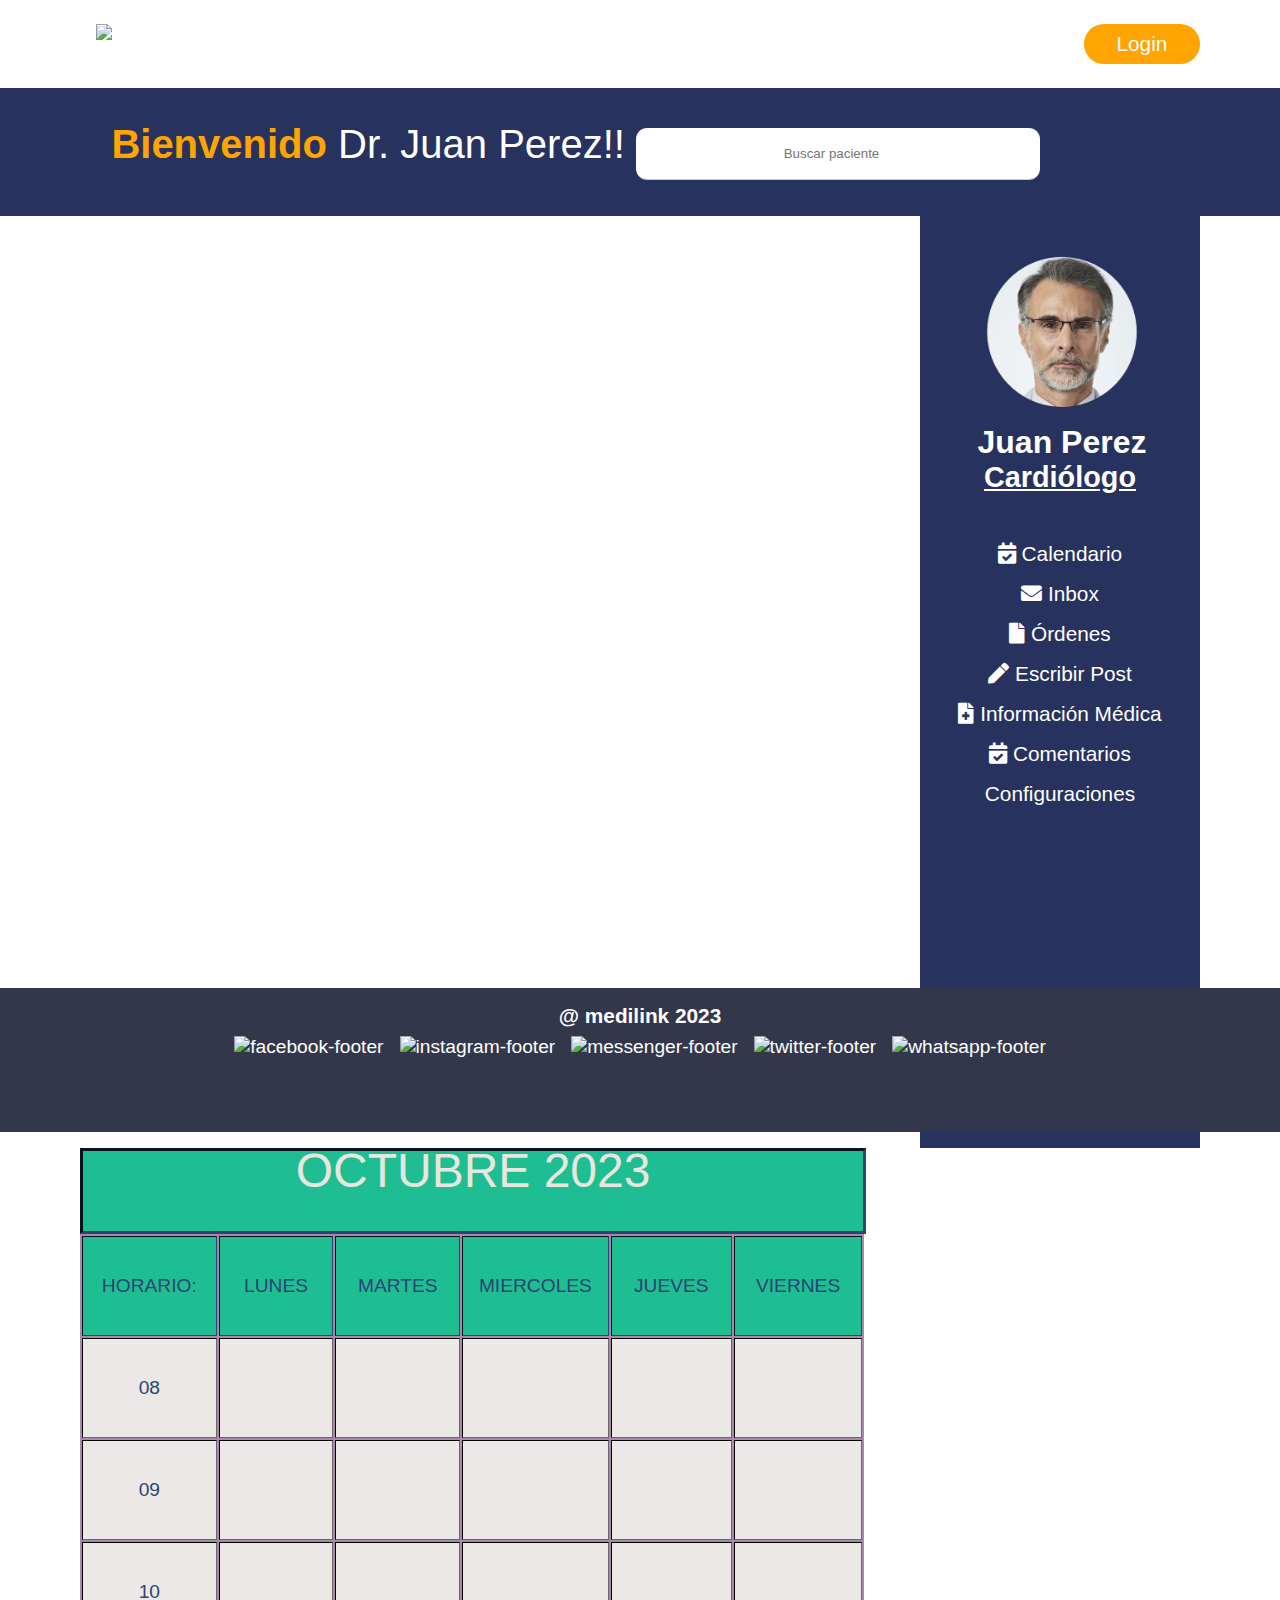
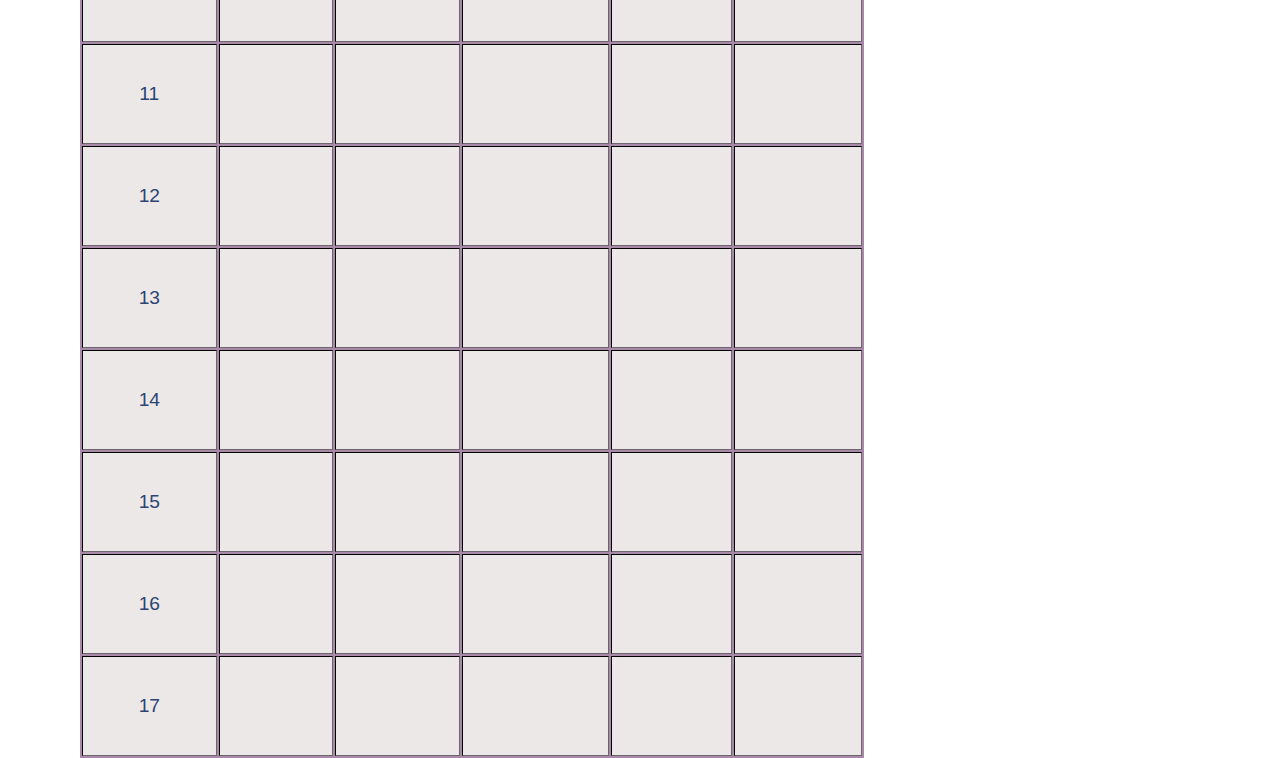
==== commit 80e27ce6: "noticias y dashboard" ====
--- a/dashboard.html
+++ b/dashboard.html
@@ -47,37 +47,45 @@
     </header>
     <!--------comienzo main----------->
     <main class="main-dashboard">
-        <section>
+        <!--area principal del dashboard-->        
             <div class="principial-dashboard">
-                <div class="bienvenida"><b class="texto-bienvenida">¡¡Bienvenido </b> Dr. Juan Perez!!</div>
-                <input type="search" placeholder="Buscar paciente" id="buscador">
-
-                <aside class="aside-dashboard">
+                <!--area busqueda y bienvenida-->  
+                <div class="bienvenida">
+                    <b class="texto-bienvenida">Bienvenido </b> Dr. Juan Perez!!  
+                    <div class="buscador-bienvenida">
+                        <input type="search" placeholder="Buscar paciente" id="buscador" >
+                        
+                    </div> 
+                    </div>                  
+                    
+                <section class="contenedor-dashboard">
+                <aside class="aside-dashboard">                 
                     <div class="ficha-medíco">
                         <figure>
                             <img class="medico-dash" src="/assets/img/imagenes dashboard/foto-señor-cardiologo.png"
                                 alt="foto-portada-medilink">
                         </figure>
                         <p class="nombre">Juan Perez</p>
-                        <p class="especialidad">Cardiologo</p>
+                        <p class="especialidad">Cardiólogo</p>
                     </div>
+             
                     <div class="menu-vertical">
                         <ul>
-                            <li><a href="#"></a><i class="fas fa-regular fa-calendar-check"></i> Calendario</li>
-                            <li><a href="#"></a><i class="fas fa-regular fa-envelope"></i> Inbox</li>
-                            <li><a href="#"><i class="fas fa-regular fa-calendar-check"></i></a>Órdenes</li>
-                            <li><a href="#"><i class="fas fa-regular fa-calendar-check"></i></a> Escribir Post</li>
-                            <li><a href="#"></a><i class="fa fa-sharp fa-regular fa-circle-user"></i> Información Médica
-                            </li>
-                            <li><a href="#"><i class="fas fa-regular fa-calendar-check"></i></a>Comentarios</li>
-                            <li><a href="#"></a><i class="fas fa-regular fa-gear"></i> Configuraciones</li>
+                            <li><a href="#"><i class="fas fa-regular fa-calendar-check"></i> Calendario</a></li>
+                            <li><a href="#"><i class="fas fa-regular fa-envelope"></i> Inbox</a></li>
+                            <li><a href="#"><i class="fas fa-regular fa-file"></i> Órdenes</a></li>
+                            <li><a href="#"><i class="fas fa-regular fa-pen"></i> Escribir Post</a></li>
+                            <li><a href="#"><i class="fas fa-regular fa-file-medical"></i> Información Médica</a></li>
+                            <li><a href="#"><i class="fas fa-regular fa-calendar-check"></i> Comentarios</a></li>
+                            <li><a href="#">Configuraciones</a></li>
                         </ul>
                     </div>
                 </aside>
-
+           
                 <!---comienzo calendario-->
+                <div class="calendario-container"> <!--contenedor calendario cuerpo y encabezado-->
                 <table class="calendario">
-                    <h2 class="mes-calendario">OCTUBRE 2023</h2>
+                                        <h2 class="mes-calendario">OCTUBRE 2023</h2>
                     <tr>
 
                         <th> HORARIO:</th>
@@ -125,8 +133,7 @@
                     </tr>
                     <tr>
 
-                        <td>12
-                        <td>
+                        <td>12</td>                        
                         <td></td>
                         <td></td>
                         <td></td>
@@ -184,13 +191,13 @@
 
 
                 </table>
-
-            </div>
-            </div>
-        </section>
+            
+            </div>        
+        </div> 
+    </section>
     </main>
 
-</body>
+
 <!--Final del body-->
 <!--Principio del footer-->
 <footer>
@@ -198,7 +205,7 @@
     <p class="copyright">@ medilink 2023</p>
     <ul>
         <li>
-            <a href="https://www.facebook.com/ " target="_blank">
+            <a href=https://www.facebook.com/Myrna.Mynkoff target="_blank">
                 <img src="/assets/img/imagenes index prestadores salud/facebook-transparencia-footer.png"
                     alt="facebook-footer">
             </a>
--- a/assets/css/styles.css
+++ b/assets/css/styles.css
@@ -11,6 +11,7 @@
   display: flex;
   height: 5rem;
   padding-top: 0.5em;
+ 
 }
 
 
@@ -19,19 +20,24 @@
   margin-top: 1.5rem;
   margin-right: 2rem;
   font-size: 1.5rem;
+  color: #27325E;
 }
 
 
 /************ETIQUETA a CON HOVER *****************/
+
+
+
 a {
-  color: #ffffff;
+  color:#27325E;
 }
 
 /*HOVER VISITADO*/
 a,
 a:visited {
   text-decoration: none;
-  color: #27325E;
+  color: #fff;
+  
 }
 
 
@@ -41,15 +47,15 @@
 h1 {
   font-size: 3.5rem;
   font-weight: 600;
-  color: #33354b;
-  margin-top: 1rem;
-  margin-left: 1rem;
+  color: #27325E;
+  margin-top: 1rem;
   font-weight: bold;
   line-height: 3rem;
 }
 
 .pages {
   justify-content: center;
+  
 }
 
 ul {
@@ -57,6 +63,7 @@
   display: flex;
   justify-content: right;
   list-style: none;
+  color: #27325E;
   /*para que no se vean bullets de la lista*/
 }
 
@@ -75,7 +82,7 @@
 }
 
 #login:hover {
-  background-color: #33354b;
+  background-color:#27325E;
   color: #ffffff
 }
 
@@ -237,7 +244,8 @@
 
 .submit:visited {
   text-decoration: none;
-  color: #ffffff;
+  background-color: #33354b;
+  color: #ffffff
 }
 
 a:hover {
@@ -576,9 +584,9 @@
 footer {
   background-color: #33374b;
   width: 100%;
-  height: 6rem;
-  padding-top: 1rem; 
- position:relative
+  height: 8rem;
+  padding-top: 1rem;
+  position: relative
 }
 
 
@@ -591,6 +599,13 @@
 footer li {
   margin: 0.5rem;
   height: auto;
+}
+
+.mailto {
+  background-color: #ffa400;
+  height: 3rem;
+  margin: 0 auto;
+  width: 2rem;
 }
 
 
@@ -680,26 +695,30 @@
 }
 
 
-/******noticias*******/
+/*******************************NOTICIAS*************************/
 
 .main-noticias {
 
-  background-color: blue;
+  color: #ffa400;
 }
 
 /**titulo noticias****/
 .noticias {
   font-size: 2.5rem;
-  color: #5383eb;
+  color: #2A4473;
   font-weight: 800;
   text-align: center;
   margin-top: 2rem;
+  text-decoration: underline;
+  list-style:outside;
 }
 
 /*****Articulos*****/
 .bienestar {
   background-color: #00ffff;
-
+  display:flex;
+  justify-content: space-between;
+  margin-top: 2rem;
 }
 
 .programas {
@@ -725,7 +744,7 @@
 
 .main-noticias article {
   height: 20rem;
-
+font-size: 2rem;
 }
 
 aside {
@@ -748,43 +767,46 @@
 /*****MAIN*******/
 
 .main-dashboard {
+  width: 100%;
   height: 100vh;
-   background-color: #ffa400;
+  flex-direction: column;
+}
+
+.contenedor-dasboard {
+  width: 100%;
+  height: 100vh;
+  display: flex;
+
 }
 
 
 .principal-dashboard {
-  height: auto;
-  background-color: #ffa400;
-
-}
-
+  width: 100%;
+  height: 100%;
+}
 
 .bienvenida {
-  width: auto;
+  width: 100%;
   height: 8rem;
   background-color: #27325E;
   color: #FFFFFF;
   font-size: 2.5rem;
-  text-align: center;
+  text-align: right;
   line-height: 7rem;
-  margin-right: -5rem;
-  margin-left: -5rem;
-}
-
-.texto-bienvenida{
-  color:#ffa400;
-}
-
-.ficha-medico{  
+}
+
+.texto-bienvenida {
+  color: #ffa400;
+}
+
+.ficha-medico {
   display: inline-block;
+  padding-left: 5rem;
 }
 
 .aside-dashboard {
   max-width: 25%;
-  flex-direction: column;
-  height: 70vh;
-  display: flex;
+  height: 100vh;
   background-color: #27325E;
   z-index: 10;
   margin-left: -5rem;
@@ -794,83 +816,116 @@
 .menu-vertical {
   color: #ffff;
   font-size: 1.5rem;
-  font-weight: 500;
-  display:flex;
-  justify-content: center;
-  background-color: #eb0c0c;
-  height:100%;
-  width:auto;
-
-}
-
-.menu-vertical .li{
-  background-color: #354336;
-  height: 80vh;
- 
-}
+  font-weight: 500; 
+  height: 70vh;
+  width: 100%;
+  justify-content: center;
+  margin-top: 2rem;
+}
+
+.menu-vertical ul {
+  color: #ffff;
+  height: auto;
+  display: inline-block;
+  justify-content: center;
+}
+
+
+
+.menu-vertical li {
+  color: #ffff;
+  height: fit-content;
+  width: 100%;
+  font-size: 1.3rem;
+  justify-content:left;
+}
+
 
 .medico-dash {
   width: 60%;
-  z-index: index 1; 
-  background-color: #b8e0ff;
-  margin: 0 auto;
-  
-}
-
-.nombre{
+  z-index: index 1;
+  margin: 0 auto;
+  height: auto;
+}
+
+.nombre {
   font-size: 2rem;
-  color: #FFFFFF;  
-  background-color: #433543;
-}
-
-.especialidad{
+  color: #FFFFFF;
+  height: auto;
+}
+
+.especialidad {
   font-size: 1.5;
-  color: #FFFFFF; 
-  background-color: #ffa400;
-  text-decoration: overline;
-  margin: 0 auto;
-}
+  color: #FFFFFF;
+  text-decoration: underline;
+  margin: 0 auto;
+}
+
+
 
 /************Barra de Busqueda*****************/
 
 #buscador {
-  background: url(https://cdn0.iconfinder.com/data/icons/slim-square-icons-basics/100/basics-19-32.png) no-repeat 0px 5px;
-  background-size: 24px;
-  width: 500px;
+  background: size 1.8rem;
+  width: 25.25rem;
+  height: 3.2rem;
   border: transparent;
   border-bottom: solid 1px #ccc;
-  padding: 10px 10px 10px 30px;
   background-color: #ffffff;
-
-
+  border-radius: 0.7rem;
+  margin-right: 7rem;
+
+}
+
+
+.buscador-bienvenida {
+  display: inline-block;
+  justify-content: center;
+  margin-right: 8rem;
 }
 
 /****************calendario***************************/
 
-.calendario{
-margin-right: 2rem;
-
-}
-
-.mes-calendario{
+
+/*****************contenedor general del calendario***********************/
+.calendario-container {
+  background-color: #a889a8;
+  width: 70%;
+  display:inline-block;
+  justify-content: center;
+  margin: 0 auto;
+}
+
+/*****************contenedor general del calendario***********************/
+.calendario {
+ 
+  margin-right: 2rem;
+  margin: 0 auto;
+}
+
+/******contenedor superior calendario******/
+.mes-calendario {
+
   margin-top: 3rem;
   font-size: 3rem;
   text-align: center;
   margin: 0 auto;
   background-color: #1FBE92;
-  border-color:#2A4473;
+  border-color: #2A4473;
   border-style: inset;
-  width: 69.5%;  
+  width: 99.5%;
   height: 5rem;
   color: #e9e6df;
   justify-content: center;
   margin-right: 2rem;
 }
-/*CONTENIDO*****/
-table{
+
+
+
+/**********CONTENIDO cuerpo calendario*****/
+table {
   margin-top: 3rem;
-  background-color: #2A4473;
-  width: 70%;
+  width: 100%;
   height: auto;
   align-self: center;
   margin: 0 auto;
@@ -878,14 +933,15 @@
 
 
 
-th{
-  border-color:#2A4473;
-  border-width:4px;
-  border-style:inset; 
-}
+th {
+  border-color: #2A4473;
+  border-width: 1px;
+  border-style: inset;
+}
+
 td {
   border-color: #1a181a;
-  border-width: 2px;
+  border-width: 0.5px;
   border-style: inset;
 }
 
@@ -893,26 +949,31 @@
 th {
   width: 200px;
   height: 50px;
-  background:#1FBE92;
+  background: #1FBE92;
   max-width: 500px;
 }
 
 tr {
   width: 100px;
   height: 100px;
-  background:#ede8e8;
+  background: #ede8e8;
   max-width: 500px;
 }
 
 /*****RELLENO CELDAS******/
-h1{
-  text-align: center;
-  color:#2A4473;
+h1 {
+  text-align: center;
+  color: #2A4473;
   font-weight: 900;
 }
-table{
-  color:#2A4473;
+
+table {
+  color: #2A4473;
   text-align: center;
   font-size: 1.2rem;
   font-weight: 900;
-}+}
+
+/**************************NOTICIAS*******************************/
+
+
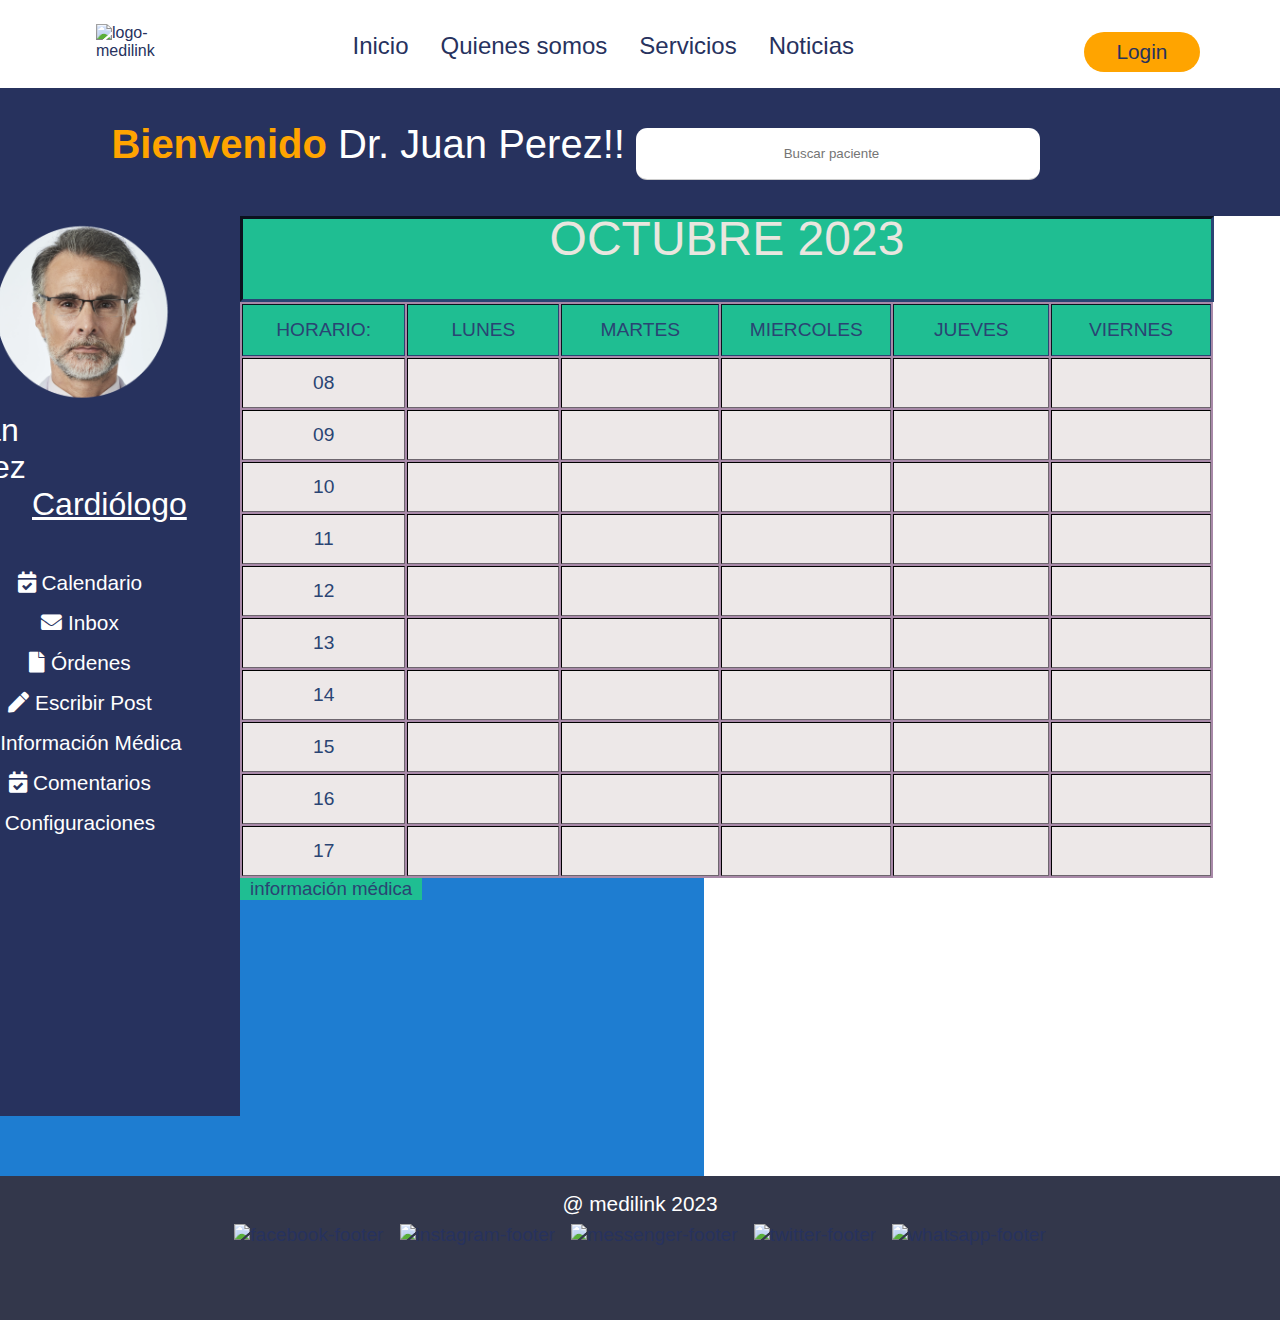
==== commit 55344d18: "ajustes finales primera prueba" ====
--- a/dashboard.html
+++ b/dashboard.html
@@ -19,6 +19,7 @@
     <title>dashboard</title>
 </head>
 <!--Comienzo del body-->
+
 <body>
     <!--Comienzo del header-->
     <header>
@@ -40,26 +41,28 @@
                     <a href="/noticias.html" target="_blank">Noticias</a>
                 </li>
             </ul>
-            <button id="login" type="button">Login</button>
-            <a href="login.html" target="_blank"></a>
+            <button id="login" type="button">
+                <a href="/login.html" target="_blank">Login</a></button>
 
         </nav>
     </header>
     <!--------comienzo main----------->
     <main class="main-dashboard">
-        <!--area principal del dashboard-->        
-            <div class="principial-dashboard">
-                <!--area busqueda y bienvenida-->  
-                <div class="bienvenida">
-                    <b class="texto-bienvenida">Bienvenido </b> Dr. Juan Perez!!  
-                    <div class="buscador-bienvenida">
-                        <input type="search" placeholder="Buscar paciente" id="buscador" >
-                        
-                    </div> 
-                    </div>                  
-                    
-                <section class="contenedor-dashboard">
-                <aside class="aside-dashboard">                 
+        <!--area principal del dashboard-->
+
+        <div class="principial-dashboard">
+            <!--area busqueda y bienvenida-->
+            <div class="bienvenida">
+                <b class="texto-bienvenida">Bienvenido </b> Dr. Juan Perez!!
+                <div class="buscador-bienvenida">
+                    <input type="search" placeholder="Buscar paciente" id="buscador">
+                </div>
+            </div>
+<!--contenedor principal-->
+            <section class="contenedor-dashboard">
+
+                <!--Columna izquierda------>
+                <aside class="aside-dashboard">
                     <div class="ficha-medíco">
                         <figure>
                             <img class="medico-dash" src="/assets/img/imagenes dashboard/foto-señor-cardiologo.png"
@@ -68,173 +71,188 @@
                         <p class="nombre">Juan Perez</p>
                         <p class="especialidad">Cardiólogo</p>
                     </div>
-             
-                    <div class="menu-vertical">
-                        <ul>
-                            <li><a href="#"><i class="fas fa-regular fa-calendar-check"></i> Calendario</a></li>
-                            <li><a href="#"><i class="fas fa-regular fa-envelope"></i> Inbox</a></li>
-                            <li><a href="#"><i class="fas fa-regular fa-file"></i> Órdenes</a></li>
-                            <li><a href="#"><i class="fas fa-regular fa-pen"></i> Escribir Post</a></li>
-                            <li><a href="#"><i class="fas fa-regular fa-file-medical"></i> Información Médica</a></li>
-                            <li><a href="#"><i class="fas fa-regular fa-calendar-check"></i> Comentarios</a></li>
-                            <li><a href="#">Configuraciones</a></li>
-                        </ul>
+            
+            <div class="menu-vertical">
+                <ul>
+                    <li><a href="#"><i class="fas fa-regular fa-calendar-check"></i> Calendario</a></li>
+                    <li><a href="#"><i class="fas fa-regular fa-envelope"></i> Inbox</a></li>
+                    <li><a href="#"><i class="fas fa-regular fa-file"></i> Órdenes</a></li>
+                    <li><a href="#"><i class="fas fa-regular fa-pen"></i> Escribir Post</a></li>
+                    <li><a href="#"><i class="fas fa-regular fa-file-medical"></i> Información Médica</a></li>
+                    <li><a href="#"><i class="fas fa-regular fa-calendar-check"></i> Comentarios</a></li>
+                    <li><a href="#">Configuraciones</a></li>
+                </ul>
+            </div>
+
+            </aside>
+            <!--Calendario-->
+                <div class="principal">
+                    <div class="calendario-container"> <!--contenedor calendario cuerpo y encabezado-->
+                        <table class="calendario">
+                            <h2 class="mes-calendario">OCTUBRE 2023</h2>
+                            <tr>
+
+                                <th> HORARIO:</th>
+                                <th> LUNES </th>
+                                <th> MARTES </th>
+                                <th> MIERCOLES</th>
+                                <th> JUEVES </th>
+                                <th> VIERNES</th>
+                            </tr>
+                            <tr>
+                                <td>08</td>
+                                <td></td>
+                                <td></td>
+                                <td></td>
+                                <td></td>
+                                <td></td>
+
+                            </tr>
+                            <tr>
+                                <td>09</td>
+                                <td></td>
+                                <td></td>
+                                <td></td>
+                                <td></td>
+                                <td></td>
+
+                            </tr>
+                            <tr>
+                                <td>10</td>
+                                <td></td>
+                                <td></td>
+                                <td></td>
+                                <td></td>
+                                <td></td>
+
+                            </tr>
+                            <tr>
+                                <td>11</td>
+                                <td></td>
+                                <td></td>
+                                <td></td>
+                                <td></td>
+                                <td></td>
+
+                            </tr>
+
+
+                            <td>12</td>
+                            <td></td>
+                            <td></td>
+                            <td></td>
+                            <td></td>
+                            <td></td>
+
+                            </tr>
+
+                            </tr>
+                            <td>13</td>
+                            <td></td>
+                            <td></td>
+                            <td></td>
+                            <td></td>
+                            <td></td>
+
+                            </tr>
+                            </tr>
+                            <td>14</td>
+                            <td></td>
+                            <td></td>
+                            <td></td>
+                            <td></td>
+                            <td></td>
+
+                            </tr>
+                            </tr>
+                            <td>15</td>
+                            <td></td>
+                            <td></td>
+                            <td></td>
+                            <td></td>
+                            <td></td>
+
+                            </tr>
+                            </tr>
+                            <td>16</td>
+                            <td></td>
+                            <td></td>
+                            <td></td>
+                            <td></td>
+                            <td></td>
+
+                            </tr>
+                            </tr>
+                            <td>17</td>
+                            <td></td>
+                            <td></td>
+                            <td></td>
+                            <td></td>
+                            <td></td>
+
+                            </tr>
+                            </tr>
+                            </p>
+
+
+                        </table>
                     </div>
-                </aside>
-           
+                    </div>
+            </section>
+                 
+
                 <!---comienzo calendario-->
-                <div class="calendario-container"> <!--contenedor calendario cuerpo y encabezado-->
-                <table class="calendario">
-                                        <h2 class="mes-calendario">OCTUBRE 2023</h2>
-                    <tr>
-
-                        <th> HORARIO:</th>
-                        <th> LUNES </th>
-                        <th> MARTES </th>
-                        <th> MIERCOLES</th>
-                        <th> JUEVES </th>
-                        <th> VIERNES</th>
-                    </tr>
-                    <tr>
-                        <td>08</td>
-                        <td></td>
-                        <td></td>
-                        <td></td>
-                        <td></td>
-                        <td></td>
-
-                    </tr>
-                    <tr>
-                        <td>09</td>
-                        <td></td>
-                        <td></td>
-                        <td></td>
-                        <td></td>
-                        <td></td>
-
-                    </tr>
-                    <tr>
-                        <td>10</td>
-                        <td></td>
-                        <td></td>
-                        <td></td>
-                        <td></td>
-                        <td></td>
-
-                    </tr>
-                    <tr>
-                        <td>11</td>
-                        <td></td>
-                        <td></td>
-                        <td></td>
-                        <td></td>
-                        <td></td>
-
-                    </tr>
-                    <tr>
-
-                        <td>12</td>                        
-                        <td></td>
-                        <td></td>
-                        <td></td>
-                        <td></td>
-                        <td></td>
-
-                    </tr>
-                    </tr>
-                    <td>13</td>
-                    <td></td>
-                    <td></td>
-                    <td></td>
-                    <td></td>
-                    <td></td>
-
-                    </tr>
-                    </tr>
-                    <td>14</td>
-                    <td></td>
-                    <td></td>
-                    <td></td>
-                    <td></td>
-                    <td></td>
-
-                    </tr>
-                    </tr>
-                    <td>15</td>
-                    <td></td>
-                    <td></td>
-                    <td></td>
-                    <td></td>
-                    <td></td>
-
-                    </tr>
-                    </tr>
-                    <td>16</td>
-                    <td></td>
-                    <td></td>
-                    <td></td>
-                    <td></td>
-                    <td></td>
-
-                    </tr>
-                    </tr>
-                    <td>17</td>
-                    <td></td>
-                    <td></td>
-                    <td></td>
-                    <td></td>
-                    <td></td>
-
-                    </tr>
-                    </tr>
-                    </p>
-
-
-                </table>
-            
-            </div>        
-        </div> 
-    </section>
+
+
+
+       
+        </section>
+        <section class="info-medica">
+            <div class="header-info">
+                <h3 class="info">información médica</h3>
+            </div>
+        </section>
+    </div>
     </main>
-
-
-<!--Final del body-->
-<!--Principio del footer-->
-<footer>
-
-    <p class="copyright">@ medilink 2023</p>
-    <ul>
-        <li>
-            <a href=https://www.facebook.com/Myrna.Mynkoff target="_blank">
-                <img src="/assets/img/imagenes index prestadores salud/facebook-transparencia-footer.png"
-                    alt="facebook-footer">
-            </a>
-        </li>
-        <li>
-            <a href="https://www.instagram.com/" target="_blank">
-                <img src="/assets/img/imagenes index prestadores salud/instagram-transparencia-footer.png"
-                    alt="instagram-footer">
-            </a>
-        </li>
-        <li>
-            <a href="https://www.facebook.com/messenger/?locale=es_LA" target="_blank">
-                <img src="/assets/img/imagenes index prestadores salud/messenger-transparencia-footer.png"
-                    alt="messenger-footer">
-        </li>
-        <li>
-            <a href="https://twitter.com/?lang=es" target="_blank">
-                <img src="/assets/img/imagenes index prestadores salud/twitter-transparencia-footer.png"
-                    alt="twitter-footer">
-        </li>
-        <li>
-            <a href="https://www.whatsapp.com/?lang=es_LA" target="_blank">
-                <img src="/assets/img/imagenes index prestadores salud/whatsapp-transparencia-footer.png"
-                    alt="whatsapp-footer">
-        </li>
-    </ul>
-
-</footer>
-<!--Final del footer-->
+   
+
+    <!--Final del body-->
+    <!--Principio del footer-->
+    <footer>
+
+        <p class="copyright">@ medilink 2023</p>
+        <ul>
+            <li>
+                <a href=https://www.facebook.com/Myrna.Mynkoff target="_blank">
+                    <img src="/assets/img/imagenes index prestadores salud/facebook-transparencia-footer.png"
+                        alt="facebook-footer">
+                </a>
+            </li>
+            <li>
+                <a href="https://www.instagram.com/" target="_blank">
+                    <img src="/assets/img/imagenes index prestadores salud/instagram-transparencia-footer.png"
+                        alt="instagram-footer">
+                </a>
+            </li>
+            <li>
+                <a href="https://www.facebook.com/messenger/?locale=es_LA" target="_blank">
+                    <img src="/assets/img/imagenes index prestadores salud/messenger-transparencia-footer.png"
+                        alt="messenger-footer">
+            </li>
+            <li>
+                <a href="https://twitter.com/?lang=es" target="_blank">
+                    <img src="/assets/img/imagenes index prestadores salud/twitter-transparencia-footer.png"
+                        alt="twitter-footer">
+            </li>
+            <li>
+                <a href="https://www.whatsapp.com/?lang=es_LA" target="_blank">
+                    <img src="/assets/img/imagenes index prestadores salud/whatsapp-transparencia-footer.png"
+                        alt="whatsapp-footer">
+            </li>
+        </ul>
+
+    </footer>
+    <!--Final del footer-->
 </body>
 
 </html>--- a/assets/css/styles.css
+++ b/assets/css/styles.css
@@ -6,9 +6,12 @@
   padding: 0%;
 }
 
+
+
 /****NAVBAR***/
 nav {
   display: flex;
+  justify-content: space-between;
   height: 5rem;
   padding-top: 0.5em;
  
@@ -20,8 +23,9 @@
   margin-top: 1.5rem;
   margin-right: 2rem;
   font-size: 1.5rem;
-  color: #27325E;
-}
+  
+}
+
 
 
 /************ETIQUETA a CON HOVER *****************/
@@ -29,14 +33,14 @@
 
 
 a {
-  color:#27325E;
+  color:#ffffff;
 }
 
 /*HOVER VISITADO*/
 a,
 a:visited {
   text-decoration: none;
-  color: #fff;
+  color: #27325E;
   
 }
 
@@ -45,12 +49,13 @@
 /********ENCABEZADO PRINCIPAL********/
 
 h1 {
-  font-size: 3.5rem;
+  font-size: 3rem;
   font-weight: 600;
   color: #27325E;
   margin-top: 1rem;
   font-weight: bold;
   line-height: 3rem;
+  text-align: left;
 }
 
 .pages {
@@ -70,12 +75,12 @@
 li {
   font-size: 1.2rem;
   margin-top: 1rem;
-
+  color: #27325E;
 }
 
 /**********************BOTÓN DEL LOGIN******************************/
 #login {
-  margin-top: 1rem;
+  margin-top: 1.5rem;
   background-color: #ffa400;
   color: #ffffff;
   margin-right: 5rem;
@@ -92,7 +97,7 @@
   height: 2.5rem;
   border-radius: 2rem;
   font-size: 1.3rem;
-  color: #ffffff;
+  color: #fff;
   background-color: #ffa400;
   border: none;
 }
@@ -101,7 +106,6 @@
 /******************PARA QUE TOME TODA EL AREA DEL BOTÓN************************/
 button a {
   display: block;
-  height: 80%;
   position: relative;
 }
 
@@ -123,14 +127,14 @@
 
 section {
   height: 30rem;
-  padding-left: 5rem;
-  padding-right: 5rem;
+ 
 }
 
 .banner {
   display: flex;
   justify-content: space-between;
-  margin-top: 3rem;
+  margin:5rem;
+  
 }
 
 
@@ -138,6 +142,7 @@
   width: 32%;
   height: 25rem;
   margin-top: 1rem;
+  
 }
 
 
@@ -155,7 +160,7 @@
 
 
 /*chamuyo marketinero*/
-p {
+.sistema {
   font-weight: bold;
   color: #33354b;
   font-size: 1.8rem;
@@ -218,7 +223,7 @@
   border-radius: 2rem;
   font-size: 1.3rem;
   border: none;
-  position: relative;
+  position: relative; 
   /*posicion relativa a su contenedor*/
 }
 
@@ -270,6 +275,7 @@
   width: 60%;
   height: 2rem;
   border: none;
+  border-radius: 0.3rem;
   margin-top: 0.5rem;
 }
 
@@ -320,7 +326,7 @@
 /*ul que contiene cada elemento */
 .comentarios {
   height: fit-content;
-  margin: 1rem 0 0 0;
+  margin: 1rem;
   font-size: 1.2rem;
 }
 
@@ -331,7 +337,7 @@
 }
 
 .card {
-  margin: 1rem 0;
+  margin: 3rem;
 }
 
 /*nombre especialidad y estrellas*/
@@ -358,6 +364,7 @@
 h6 {
   font-size: medium;
 }
+
 
 /*fin de Sección de reviews*/
 
@@ -402,11 +409,21 @@
   justify-items: center;
 }
 
+.faq-container {
+  max-width: 600px;
+  margin: 50px auto;
+}
+
+.faq-item {
+  margin-bottom: 15px;
+}
+
+
 
 .faq ul {
   width: 100%;
   display: inline-block;
-  justify-content: center;
+ 
 }
 
 /*elementos de preguntas frecuentes*/
@@ -414,8 +431,9 @@
   width: 100%;
   position: relative;
   float: none;
-  text-align: center;
-}
+  text-align:center;
+  justify-content:left;
+}*/
 
 /*fin preguntas frecuentes*/
 
@@ -427,6 +445,7 @@
   height: 68vh;
   margin-top: 6rem;
 }
+
 
 .somos {
   display: inline-block;
@@ -457,7 +476,7 @@
 /****************CONTENEDOR PRINCIPAL DE LA PÁGINA*******************/
 .main-login {
   display: flex;
-  justify-content: center;
+  justify-content:space-around;
   height: 79vh;
   top: 4rem;
 }
@@ -502,8 +521,7 @@
 
 .imagen-login {
   height: 100%;
-  display: flex;
-
+  margin-left: 5rem;
 }
 
 .login {
@@ -511,12 +529,21 @@
   display: flex;
   justify-content: right;
   background-color: #433543;
-}
-
+ 
+}
 
 p .login {
   font-size: 0.5rem;
-}
+
+}
+
+.olvidaste{
+  font-size: 1.2rem;
+  line-height: 2.5rem;
+  
+}
+
+
 
 /*************FIN PÁGINA LOGIN************/
 
@@ -552,33 +579,39 @@
   color: #ffffff;
   font-size: 3rem;
   text-align: center;
-
+  
 }
 
 .form-register p {
   height: 2.5rem;
   text-align: center;
-  font-size: 1rem;
+  font-size: 1.5rem;
 }
 
 .form-register a {
-  color: #ffffff;
+  color: #f6eded;
   text-decoration: none;
 }
 
-.form-register a :hover {
-  color: #ffffff;
+.form-register a:hover {
+  color:#ffa400;
   text-decoration: underline;
 }
 
 
 .foto-registro {
   display: flex;
+  justify-content: space-around;
   justify-content: left;
   margin-top: 1.5rem;
-  margin-left: 4.5rem;
+  margin-left: 6.5rem;
   width: 50rem;
 }
+
+main .registrado{
+  font-size: 1.2rem;
+}
+
 
 /***************footer todas las páginas*******************/
 footer {
@@ -695,71 +728,183 @@
 }
 
 
-/*******************************NOTICIAS*************************/
+/*******************************NOTICIAS********************************/
 
 .main-noticias {
-
-  color: #ffa400;
-}
-
-/**titulo noticias****/
+ height:auto;
+}
+
+/*****titulo portal medilink********/
 .noticias {
-  font-size: 2.5rem;
+  font-size: 3.2rem;
   color: #2A4473;
   font-weight: 800;
   text-align: center;
   margin-top: 2rem;
-  text-decoration: underline;
+  margin-bottom: 3rem;
   list-style:outside;
-}
-
-/*****Articulos*****/
-.bienestar {
-  background-color: #00ffff;
-  display:flex;
-  justify-content: space-between;
-  margin-top: 2rem;
-}
-
-.programas {
-  background-color: #a889a8;
-
-}
-
-.educación {
-  background-color: #ffa400;
-}
-
-aside {
-  background-color: #a889a8;
-}
-
-.innovaciones {
-  background-color: #33374b;
-}
-
-.convenios {
-  background-color: #00ffff;
-}
-
-.main-noticias article {
-  height: 20rem;
-font-size: 2rem;
-}
-
-aside {
-  justify-self: right;
-  text-align: center;
-  padding-top: 2rem;
-  font-size: 2rem;
+  
+}
+
+
+
+/***********ARTICULO ALIMENTACIÓN************/
+
+.alimentacion{ 
+  display: flex;
+  justify-content:space-evenly
+}
+
+
+.seccion_bienestar {
+height:45rem;
+display:flex;
+justify-content:center;
+padding-top: 3rem;
+}
+
+.titulo_bienestar{
+  color: #27325E;
+  font-size: 1.6rem;
+  font-weight: 900; 
+  text-align:right; 
+  margin-right: 1rem;  
+
+}
+
+.subtitulo_bienestar{
+  font-size: 1.4rem;
+  color: #12bc8c;
+  font-weight: 900;
+  text-align:right; 
+  margin-right: 1rem; 
+margin-top: 0.1rem;
+}
+
+
+.habitos{
+  font-size: 1.3rem;
+  width: auto;
+  margin-top: 0.3rem;
+ text-align: right;
+ margin-right: 1rem;
+font-weight: 100;
+  
+ }
+
+
+.alimentacion_imagen{
+  margin-top: 0.5rem;  
+ 
+}
+
+/*****************ARTICULO SUEÑO*******************/
+
+.seccion_suenio{ 
+  height: fit-content;
+display:flex;
+justify-content:center;
+}
+
+.gestion_sueño{
+height: auto;
+display: flex;
+  justify-content: space-around;
+}
+
+
+.descanso{
+margin-top: 0.5rem;
+}
+
+
+.body_gestion{
+  display:inline-block; /*alineacion texto*/
+  justify-content: center;
+  height: fit-content;
+margin-left: 1rem;
+margin-top: 2rem;
+}
+
+
+.titulo_gestion{
+  font-weight: 900;
+  text-align:left;
+  font-size: 2.2rem;
+  margin-bottom: -0.5rem; 
+}
+
+.subtitulo_gestion{  
+  color: #ffa400;
+  font-size: 1.6rem;
+   text-align:left; 
+   margin-bottom: 0.5rem;
+   width: auto;
+   justify-content: left;
+
+}
+
+
+.texto_gestion{
+  color: #27325E;
+  font-size: 1.2rem; 
+  font-weight: 300;
+  width: auto;
+}
+
+
+/***********seccion ejercicio************/
+.ejercicio {
+ margin-top: 8rem;
+}
+
+.titulo_ejercicio{
+  font-size: 2.5rem;
   font-weight: 600;
-  font-family: Verdana, Geneva, Tahoma, sans-serif;
-  color: #27325E;
-  height: 80vh;
-  width: 60%;
-}
-
-
+  text-align: center;
+  margin-top: 0.5rem;
+  margin-bottom: 3rem;
+}
+
+.articulo_ejercicio{ 
+  height:fit-content;
+}
+
+.contenedor_imagenes_ejercicio{  
+  width: 100%;
+  display: flex;
+  justify-content:space-between;
+  
+}  
+
+/*IMAGENES DE SECCIÓN EJERCICIO*/
+.card_ejercicio1{ 
+width: 32%;
+overflow: hidden;
+}
+
+.card_ejercicio2{ 
+width: 32%;
+overflow: hidden;
+}
+
+.card_ejercicio3{   
+  width: 32%;
+  overflow: hidden;
+  }
+
+  .titulo_ejercicio{
+    font-size: 3rem;
+    color:#27325E;
+    margin-top: 2rem;
+  }
+
+  .texto_ejercicio_container p{   
+   font-size: 1.2rem;
+   font-weight: 400;
+   width: auto;
+   margin-top: 2rem;
+  }
 
 
 /******************************DASHBOARD****************************/
@@ -767,15 +912,13 @@
 /*****MAIN*******/
 
 .main-dashboard {
-  width: 100%;
+  flex-direction: column;
+  display: flex;
+}
+
+.contenedor-dasboard {
   height: 100vh;
-  flex-direction: column;
-}
-
-.contenedor-dasboard {
-  width: 100%;
-  height: 100vh;
-  display: flex;
+ display: flex; 
 
 }
 
@@ -783,6 +926,7 @@
 .principal-dashboard {
   width: 100%;
   height: 100%;
+  position: relative;
 }
 
 .bienvenida {
@@ -805,12 +949,13 @@
 }
 
 .aside-dashboard {
-  max-width: 25%;
+  width: 25%;
   height: 100vh;
-  background-color: #27325E;
-  z-index: 10;
+  background-color:#27325E; 
   margin-left: -5rem;
-
+    float: left; 
+  text-align: center;
+  
 }
 
 .menu-vertical {
@@ -818,9 +963,9 @@
   font-size: 1.5rem;
   font-weight: 500; 
   height: 70vh;
-  width: 100%;
-  justify-content: center;
+  width: 100%;   
   margin-top: 2rem;
+  text-align: center;
 }
 
 .menu-vertical ul {
@@ -830,7 +975,13 @@
   justify-content: center;
 }
 
-
+.menu-vertical a{
+  color: #ffff;
+}
+
+.menu-vertical a:hover{
+  color: #ffa400;
+}
 
 .menu-vertical li {
   color: #ffff;
@@ -842,8 +993,7 @@
 
 
 .medico-dash {
-  width: 60%;
-  z-index: index 1;
+  width: 60%;  
   margin: 0 auto;
   height: auto;
 }
@@ -859,6 +1009,10 @@
   color: #FFFFFF;
   text-decoration: underline;
   margin: 0 auto;
+}
+
+.especialidad:hover{
+  color: #ffa400;
 }
 
 
@@ -890,17 +1044,17 @@
 /*****************contenedor general del calendario***********************/
 .calendario-container {
   background-color: #a889a8;
-  width: 70%;
-  display:inline-block;
-  justify-content: center;
-  margin: 0 auto;
+  width: 100%;
+  height: 50%;
+  position: relative;
+ 
 }
 
 /*****************contenedor general del calendario***********************/
-.calendario {
- 
-  margin-right: 2rem;
-  margin: 0 auto;
+.calendario {  
+  margin: 0 right;
+  height: 50%;
+  position: relative;
 }
 
 /******contenedor superior calendario******/
@@ -916,7 +1070,6 @@
   width: 99.5%;
   height: 5rem;
   color: #e9e6df;
-  justify-content: center;
   margin-right: 2rem;
 }
 
@@ -955,7 +1108,7 @@
 
 tr {
   width: 100px;
-  height: 100px;
+  height: 50px;
   background: #ede8e8;
   max-width: 500px;
 }
@@ -974,6 +1127,23 @@
   font-weight: 900;
 }
 
-/**************************NOTICIAS*******************************/
-
-
+.principal{
+  width: 76%;
+  background-color: #ffa400;
+  float: left;
+ 
+}
+
+.info-medica{
+  background-color: #1e7dd1;
+  width:55%;
+}
+
+
+
+.info{
+  background-color: #1FBE92;
+  color:#2A4473; 
+  width: 60%;
+  text-align: center;
+}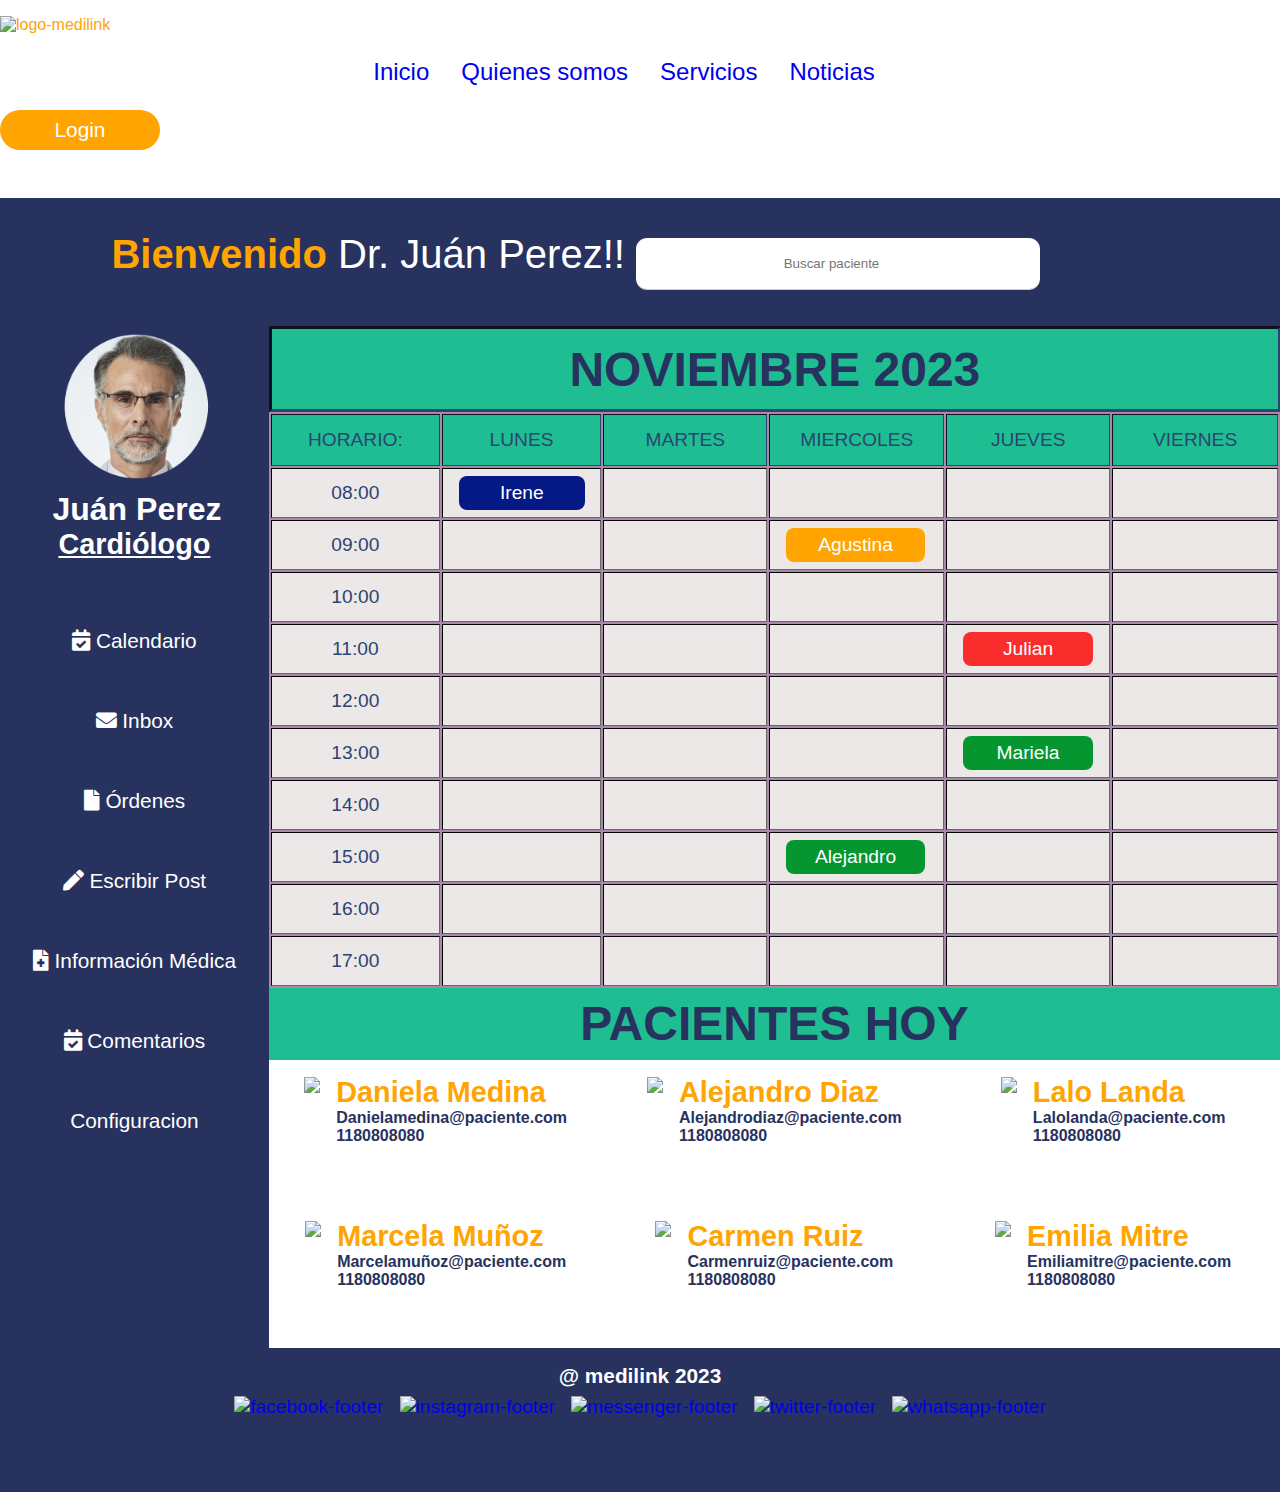
==== commit 4088171c: "actualizacion" ====
--- a/dashboard.html
+++ b/dashboard.html
@@ -29,69 +29,121 @@
                     alt="logo-medilink"></a>
             <ul class="pages">
                 <li>
-                    <a href="/index.html" target="_blank">Inicio </a>
+                    <a href="/index.html" target="_parent">Inicio </a>
                 </li>
                 <li>
-                    <a href="/quienes_somos.html" target="_blank">Quienes somos </a>
+                    <a href="/quienes_somos.html" target="_parent">Quienes somos </a>
                 </li>
                 <li>
-                    <a href="/servicios.html" target="_blank">Servicios </a>
+                    <a href="/servicios.html" target="_parent">Servicios </a>
                 </li>
                 <li>
-                    <a href="/noticias.html" target="_blank">Noticias</a>
+                    <a href="/noticias.html" target="_parent">Noticias</a>
                 </li>
             </ul>
             <button id="login" type="button">
-                <a href="/login.html" target="_blank">Login</a></button>
-
+                <a class="login_principal" href="login.html" target="_parent">Login</a>
+            </button>
         </nav>
     </header>
     <!--------comienzo main----------->
+    <!--MODAL INFO MÉDICA-->
+    <!--botón modal-->
+    <input type="checkbox" id="btn-modal">
+    <div class="modal">
+        <label for="btn-modal"></label>
+        <section class="historial">
+            <i class="fa-solid fa-xmark"></i>
+            <div class="contenedor-modal">
+                <div class="boton-modal">
+                    <label for="btn-modal">
+
+                    </label>
+                </div>
+                <!--fin botón modal-->
+                <!--el input es para manejar el boton modal y el id para darle estilo-->
+
+                <div class="contenido-modal">
+                    <div class="encabezado-modal">
+                        <div class="datos-paciente-dash">
+                            <figure>
+                                <img class="ficha-paciente" src="/assets/img/imagenes dashboard/ficha-paciente-01.png"
+                                    alt="ficha">
+                            </figure>
+                            <div class="info-paciente">
+                                <h2>INFORMACIÓN MÉDICA</h2>
+                                <p class="paciente-modal">Paciente Pablo Paez <br> Historia Clinica 547866</p>
+                            </div>
+                        </div>
+                    </div>
+                    <ul class="ul-modal">
+                        <li>Condiciones médicas</li>
+                        <li>Alergías</li>
+                        <li>Farmacia</li>
+                        <li>Historial Cirugias</li>
+                        <li>Historial Familiar</li>
+                        <li>Información Personal</li>
+                    </ul>
+
+                    <div class="btn-cerrar">
+                        <label for="btn-modal">
+
+                        </label>
+                    </div>
+                </div>
+            </div>
+        </section>
+    </div>
     <main class="main-dashboard">
+
         <!--area principal del dashboard-->
 
         <div class="principial-dashboard">
             <!--area busqueda y bienvenida-->
             <div class="bienvenida">
-                <b class="texto-bienvenida">Bienvenido </b> Dr. Juan Perez!!
+                <b class="texto-bienvenida">Bienvenido </b> Dr. Juán Perez!!
                 <div class="buscador-bienvenida">
                     <input type="search" placeholder="Buscar paciente" id="buscador">
                 </div>
             </div>
-<!--contenedor principal-->
+            <!--contenedor principal-->
             <section class="contenedor-dashboard">
 
-                <!--Columna izquierda------>
+                <!--Columna izquierda sidebar------>
                 <aside class="aside-dashboard">
                     <div class="ficha-medíco">
                         <figure>
                             <img class="medico-dash" src="/assets/img/imagenes dashboard/foto-señor-cardiologo.png"
                                 alt="foto-portada-medilink">
                         </figure>
-                        <p class="nombre">Juan Perez</p>
+                        <p class="nombre">Juán Perez</p>
                         <p class="especialidad">Cardiólogo</p>
                     </div>
-            
-            <div class="menu-vertical">
-                <ul>
-                    <li><a href="#"><i class="fas fa-regular fa-calendar-check"></i> Calendario</a></li>
-                    <li><a href="#"><i class="fas fa-regular fa-envelope"></i> Inbox</a></li>
-                    <li><a href="#"><i class="fas fa-regular fa-file"></i> Órdenes</a></li>
-                    <li><a href="#"><i class="fas fa-regular fa-pen"></i> Escribir Post</a></li>
-                    <li><a href="#"><i class="fas fa-regular fa-file-medical"></i> Información Médica</a></li>
-                    <li><a href="#"><i class="fas fa-regular fa-calendar-check"></i> Comentarios</a></li>
-                    <li><a href="#">Configuraciones</a></li>
-                </ul>
-            </div>
-
-            </aside>
-            <!--Calendario-->
+
+                    <div class="menu-vertical">
+                        <ul>
+                            <li><a href="#"><i class="fas fa-regular fa-calendar-check"></i> Calendario</a></li>
+                            <li><a href="#"><i class="fas fa-regular fa-envelope"></i> Inbox</a></li>
+                            <li><a href="#"><i class="fas fa-regular fa-file"></i> Órdenes</a></li>
+                            <li><a href="#"><i class="fas fa-regular fa-pen"></i> Escribir Post</a></li>
+                            <li><label for="btn-modal"><i class="fas fa-regular fa-file-medical"></i> Información
+                                    Médica</label>
+
+                            </li>
+                            <li><a href="#"><i class="fas fa-regular fa-calendar-check"></i> Comentarios</a></li>
+                            <li><a href="#"> Configuracion</a></li>
+                        </ul>
+                    </div>
+
+                </aside>
+                <!--Calendario-->
                 <div class="principal">
                     <div class="calendario-container"> <!--contenedor calendario cuerpo y encabezado-->
                         <table class="calendario">
-                            <h2 class="mes-calendario">OCTUBRE 2023</h2>
+                            <h2 class="mes-calendario"> NOVIEMBRE 2023 </h2>
+                            <!--etiqueta tr para crear filas-->
                             <tr>
-
+                                <!-- th celdas de encabezados-->
                                 <th> HORARIO:</th>
                                 <th> LUNES </th>
                                 <th> MARTES </th>
@@ -100,8 +152,11 @@
                                 <th> VIERNES</th>
                             </tr>
                             <tr>
-                                <td>08</td>
-                                <td></td>
+                                <!--etiqueta td para crear celdas-->
+                                <td>08:00</td>
+                                <td>
+                                    <div class="paciente_finalizado">Irene</div>
+                                </td>
                                 <td></td>
                                 <td></td>
                                 <td></td>
@@ -109,16 +164,18 @@
 
                             </tr>
                             <tr>
-                                <td>09</td>
-                                <td></td>
-                                <td></td>
-                                <td></td>
+                                <td>09:00</td>
+                                <td></td>
+                                <td></td>
+                                <td>
+                                    <div class="paciente_cursando">Agustina</div>
+                                </td>
                                 <td></td>
                                 <td></td>
 
                             </tr>
                             <tr>
-                                <td>10</td>
+                                <td>10:00</td>
                                 <td></td>
                                 <td></td>
                                 <td></td>
@@ -127,63 +184,69 @@
 
                             </tr>
                             <tr>
-                                <td>11</td>
-                                <td></td>
-                                <td></td>
-                                <td></td>
-                                <td></td>
-                                <td></td>
-
-                            </tr>
-
-
-                            <td>12</td>
-                            <td></td>
-                            <td></td>
-                            <td></td>
-                            <td></td>
-                            <td></td>
-
-                            </tr>
-
-                            </tr>
-                            <td>13</td>
-                            <td></td>
-                            <td></td>
-                            <td></td>
-                            <td></td>
-                            <td></td>
-
-                            </tr>
-                            </tr>
-                            <td>14</td>
-                            <td></td>
-                            <td></td>
-                            <td></td>
-                            <td></td>
-                            <td></td>
-
-                            </tr>
-                            </tr>
-                            <td>15</td>
-                            <td></td>
-                            <td></td>
-                            <td></td>
-                            <td></td>
-                            <td></td>
-
-                            </tr>
-                            </tr>
-                            <td>16</td>
-                            <td></td>
-                            <td></td>
-                            <td></td>
-                            <td></td>
-                            <td></td>
-
-                            </tr>
-                            </tr>
-                            <td>17</td>
+                                <td>11:00</td>
+                                <td></td>
+                                <td></td>
+                                <td></td>
+                                <td>
+                                    <div class="paciente_cancelado">Julian</div>
+                                </td>
+                                <td></td>
+
+                            </tr>
+
+
+                            <td>12:00</td>
+                            <td></td>
+                            <td></td>
+                            <td></td>
+                            <td></td>
+                            <td></td>
+
+                            </tr>
+
+                            </tr>
+                            <td>13:00</td>
+                            <td></td>
+                            <td></td>
+                            <td></td>
+                            <td>
+                                <div class="paciente_agendado">Mariela</div>
+                            </td>
+                            <td></td>
+
+                            </tr>
+                            </tr>
+                            <td>14:00</td>
+                            <td></td>
+                            <td></td>
+                            <td></td>
+                            <td></td>
+                            <td></td>
+
+                            </tr>
+                            </tr>
+                            <td>15:00</td>
+                            <td></td>
+                            <td></td>
+                            <td>
+                                <div class="paciente_agendado">Alejandro</div>
+                            </td>
+                            <td></td>
+                            <td></td>
+
+                            </tr>
+                            </tr>
+                            <td>16:00</td>
+                            <td></td>
+                            <td></td>
+                            <td></td>
+                            <td></td>
+                            <td></td>
+
+                            </tr>
+                            </tr>
+                            <td>17:00</td>
                             <td></td>
                             <td></td>
                             <td></td>
@@ -196,25 +259,128 @@
 
 
                         </table>
-                    </div>
-                    </div>
+
+                    </div>
+                    <div class="info-medica">
+                        <div class="header-info">
+                            <h3 class="info">PACIENTES HOY</h3>
+                        </div>
+                        <ul class="cards-pacientes">
+                            <li>
+                                <figure>
+                                    <img src="assets/img/imagenes dashboard/paciente1-01.png">
+                                </figure>
+                                <div class="datos">
+                                    <p class="nombre-paciente">
+                                        Daniela Medina
+                                    </p>
+                                    <p class="mail">
+                                        Danielamedina@paciente.com
+                                    </p>
+                                    <p class="telefono">
+                                        1180808080
+                                    </p>
+                                </div>
+                            </li>
+                            <li>
+                                <figure>
+                                    <img src="assets/img/imagenes dashboard/paciente1-02.png">
+                                </figure>
+                                <div class="datos">
+                                    <p class="nombre-paciente">
+                                        Alejandro Diaz
+                                    </p>
+                                    <p class="mail">
+                                        Alejandrodiaz@paciente.com
+                                    </p>
+                                    <p class="telefono">
+                                        1180808080
+                                    </p>
+                                </div>
+                            </li>
+                            <li>
+                                <figure>
+                                    <img src="assets/img/imagenes dashboard/paciente1-03.png">
+                                </figure>
+                                <div class="datos">
+                                    <p class="nombre-paciente">
+                                        Lalo Landa
+                                    </p>
+                                    <p class="mail">
+                                        Lalolanda@paciente.com
+                                    </p>
+                                    <p class="telefono">
+                                        1180808080
+                                    </p>
+                                </div>
+                            </li>
+
+
+                        </ul>
+                        <ul class="cards-pacientes">
+                            <li>
+                                <figure>
+                                    <img src="assets/img/imagenes dashboard/paciente1-04.png">
+                                </figure>
+                                <div class="datos">
+                                    <p class="nombre-paciente">
+                                        Marcela Muñoz
+                                    </p>
+                                    <p class="mail">
+                                        Marcelamuñoz@paciente.com
+                                    </p>
+                                    <p class="telefono">
+                                        1180808080
+                                    </p>
+                                </div>
+                            </li>
+                            <li>
+                                <figure>
+                                    <img src="assets/img/imagenes dashboard/paciente1-05.png">
+                                </figure>
+                                <div class="datos">
+                                    <p class="nombre-paciente">
+                                        Carmen Ruiz
+                                    </p>
+                                    <p class="mail">
+                                        Carmenruiz@paciente.com
+                                    </p>
+                                    <p class="telefono">
+                                        1180808080
+                                    </p>
+                                </div>
+                            </li>
+                            <li>
+                                <figure>
+                                    <img src="assets/img/imagenes dashboard/paciente1-06.png">
+                                </figure>
+                                <div class="datos">
+                                    <p class="nombre-paciente">
+                                        Emilia Mitre
+                                    </p>
+                                    <p class="mail">
+                                        Emiliamitre@paciente.com
+                                    </p>
+                                    <p class="telefono">
+                                        1180808080
+                                    </p>
+                                </div>
+                            </li>
+
+
+                        </ul>
+
+                    </div>
+
+
+                </div>
+
+                <!--cierre de la section contenedor dashboard-->
             </section>
-                 
-
-                <!---comienzo calendario-->
-
-
-
-       
-        </section>
-        <section class="info-medica">
-            <div class="header-info">
-                <h3 class="info">información médica</h3>
-            </div>
-        </section>
-    </div>
+
+        </div>
     </main>
-   
+
 
     <!--Final del body-->
     <!--Principio del footer-->
@@ -238,21 +404,25 @@
                 <a href="https://www.facebook.com/messenger/?locale=es_LA" target="_blank">
                     <img src="/assets/img/imagenes index prestadores salud/messenger-transparencia-footer.png"
                         alt="messenger-footer">
+                </a>
             </li>
             <li>
                 <a href="https://twitter.com/?lang=es" target="_blank">
                     <img src="/assets/img/imagenes index prestadores salud/twitter-transparencia-footer.png"
                         alt="twitter-footer">
+                </a>
             </li>
             <li>
                 <a href="https://www.whatsapp.com/?lang=es_LA" target="_blank">
                     <img src="/assets/img/imagenes index prestadores salud/whatsapp-transparencia-footer.png"
-                        alt="whatsapp-footer">
+                        alt="whatsapp-footer"></a>
             </li>
         </ul>
 
     </footer>
     <!--Final del footer-->
+
 </body>
 
+
 </html>--- a/assets/css/styles.css
+++ b/assets/css/styles.css
@@ -8,14 +8,6 @@
 
 
 
-/****NAVBAR***/
-nav {
-  display: flex;
-  justify-content: space-between;
-  height: 5rem;
-  padding-top: 0.5em;
- 
-}
 
 
 /*********NAVBAR ELEMENTOS *****/
@@ -23,44 +15,34 @@
   margin-top: 1.5rem;
   margin-right: 2rem;
   font-size: 1.5rem;
-  
 }
 
 
 
 /************ETIQUETA a CON HOVER *****************/
 
-
-
-a {
-  color:#ffffff;
-}
+a{
+  display: block;
+  text-decoration: none;
+}
+
 
 /*HOVER VISITADO*/
 a,
 a:visited {
   text-decoration: none;
-  color: #27325E;
-  
-}
-
-
-
-/********ENCABEZADO PRINCIPAL********/
-
-h1 {
-  font-size: 3rem;
-  font-weight: 600;
-  color: #27325E;
-  margin-top: 1rem;
-  font-weight: bold;
-  line-height: 3rem;
-  text-align: left;
+}
+
+.login_principal{
+  text-decoration: none;
+  text-align: center;
+
 }
 
 .pages {
   justify-content: center;
-  
+  color:#33354b
+
 }
 
 ul {
@@ -81,14 +63,19 @@
 /**********************BOTÓN DEL LOGIN******************************/
 #login {
   margin-top: 1.5rem;
+  margin-bottom: 3rem;
   background-color: #ffa400;
   color: #ffffff;
-  margin-right: 5rem;
+  margin-right: 1rem;
 }
 
 #login:hover {
-  background-color:#27325E;
+  background-color: #27325E;
   color: #ffffff
+}
+
+.login_principal{
+color: #ffff;
 }
 
 /************BOTÓN FORMULARIO************/
@@ -102,11 +89,15 @@
   border: none;
 }
 
+button:hover {
+  background-color: #27325E;
+  color: #ffffff
+}
 
 /******************PARA QUE TOME TODA EL AREA DEL BOTÓN************************/
 button a {
   display: block;
-  position: relative;
+  position: relative; 
 }
 
 
@@ -121,20 +112,18 @@
 .logo {
   width: 13rem;
   margin-top: 1rem;
-  margin-left: 6rem;
+
 }
 
 
 section {
   height: 30rem;
- 
 }
 
 .banner {
   display: flex;
   justify-content: space-between;
-  margin:5rem;
-  
+  margin: 3rem;
 }
 
 
@@ -142,25 +131,24 @@
   width: 32%;
   height: 25rem;
   margin-top: 1rem;
-  
-}
-
-
+}
+
+/*
 h2 {
   text-align: left;
   margin-left: 1rem;
   margin-top: 0.2rem;
   width: 100%;
-  /*el ancho que ocupa es el 100% del contenedor h2*/
+  /*el ancho que ocupa es el 100% del contenedor h2
   color: #ffa400;
   font-weight: 200;
   font-size: 2.3rem;
   line-height: 2.5rem;
-}
+}*/
 
 
 /*chamuyo marketinero*/
-.sistema {
+p {
   font-weight: bold;
   color: #33354b;
   font-size: 1.8rem;
@@ -177,6 +165,7 @@
   line-height: 1rem;
   margin-left: 1rem;
 }
+
 
 /********IMAGEN BANNER**********/
 .medico {
@@ -194,7 +183,7 @@
   height: auto;
   margin-left: 5rem;
   margin-top: 1rem;
-  box-shadow: 0, 0, 40px, -10px;
+   box-shadow: 0, 0, 40px, -10px;
   border-color: #33354b;
   box-shadow: 5px 7px 10px #a889a8;
   text-shadow: #433543;
@@ -207,6 +196,9 @@
   padding-top: 1rem;
   font-weight: 900;
 }
+
+
+/*BOTÓN DEL FORMULARIO DE REGISTRO QUE CAMBIÉ PARA QUE QUEDE IGUAl.
 
 .submit {
   margin-top: 3rem;
@@ -215,6 +207,19 @@
   width: 12rem;
   justify-content: center;
 }
+
+.submit:hover {
+  text-decoration: none;
+  color: #ffffff;
+}
+
+.submit:visited {
+  text-decoration: none;
+  background-color: #33354b;
+  color: #ffffff
+}
+
+*/
 
 .boton2 {
   top: 1rem;
@@ -222,10 +227,21 @@
   height: 2.5rem;
   border-radius: 2rem;
   font-size: 1.3rem;
+  display: block;
   border: none;
-  position: relative; 
+  position: relative;
+  color:#FFFFFF;
+  background-color: #ffa400;
+}
+
+
+
+.boton2:hover{
+  background-color:#27325E;
+}
+
   /*posicion relativa a su contenedor*/
-}
+
 
 /*botón ancla al formulario*/
 .registro {
@@ -237,21 +253,10 @@
   margin-bottom: 3rem;
   border-radius: 2rem;
   font-size: 1.3rem;
-  color: #ffffff;
-  background-color: #ffa400;
+  color: #ffffff; 
   border: none;
 }
 
-.submit:hover {
-  text-decoration: none;
-  color: #ffffff;
-}
-
-.submit:visited {
-  text-decoration: none;
-  background-color: #33354b;
-  color: #ffffff
-}
 
 a:hover {
   color: #ffa400;
@@ -272,7 +277,7 @@
 
 input {
   text-align: center;
-  width: 60%;
+  width: 80%;
   height: 2rem;
   border: none;
   border-radius: 0.3rem;
@@ -294,7 +299,7 @@
 
 /***********sección 3 pasos*************/
 .analizando {
-  background-color: #5296e7;
+  background-color: #0a4c9e;
   margin-top: 6rem;
   margin-bottom: 3rem;
 }
@@ -345,10 +350,6 @@
   width: auto;
 }
 
-/*FOTO MÉDICO*/
-.foto-medico {
-  width: 15%;
-}
 
 /*contiene a la ilustracion principal mas las fotos de los médicos*/
 .medico {
@@ -409,31 +410,21 @@
   justify-items: center;
 }
 
-.faq-container {
-  max-width: 600px;
-  margin: 50px auto;
-}
-
-.faq-item {
-  margin-bottom: 15px;
-}
-
-
 
 .faq ul {
   width: 100%;
   display: inline-block;
- 
+  justify-content:left;
+
 }
 
 /*elementos de preguntas frecuentes*/
-.faq ul li {
-  width: 100%;
+.faq ul li { 
   position: relative;
   float: none;
-  text-align:center;
-  justify-content:left;
-}*/
+  text-align: center; 
+  justify-items: left;
+}
 
 /*fin preguntas frecuentes*/
 
@@ -476,7 +467,7 @@
 /****************CONTENEDOR PRINCIPAL DE LA PÁGINA*******************/
 .main-login {
   display: flex;
-  justify-content:space-around;
+  justify-content: center;
   height: 79vh;
   top: 4rem;
 }
@@ -521,7 +512,6 @@
 
 .imagen-login {
   height: 100%;
-  margin-left: 5rem;
 }
 
 .login {
@@ -529,7 +519,7 @@
   display: flex;
   justify-content: right;
   background-color: #433543;
- 
+
 }
 
 p .login {
@@ -537,10 +527,10 @@
 
 }
 
-.olvidaste{
+.olvidaste {
   font-size: 1.2rem;
   line-height: 2.5rem;
-  
+
 }
 
 
@@ -579,7 +569,7 @@
   color: #ffffff;
   font-size: 3rem;
   text-align: center;
-  
+
 }
 
 .form-register p {
@@ -594,7 +584,7 @@
 }
 
 .form-register a:hover {
-  color:#ffa400;
+  color: #ffa400;
   text-decoration: underline;
 }
 
@@ -608,14 +598,14 @@
   width: 50rem;
 }
 
-main .registrado{
+main .registrado {
   font-size: 1.2rem;
 }
 
 
 /***************footer todas las páginas*******************/
 footer {
-  background-color: #33374b;
+  background-color: #27325E;
   width: 100%;
   height: 8rem;
   padding-top: 1rem;
@@ -731,7 +721,7 @@
 /*******************************NOTICIAS********************************/
 
 .main-noticias {
- height:auto;
+  height: auto;
 }
 
 /*****titulo portal medilink********/
@@ -742,112 +732,114 @@
   text-align: center;
   margin-top: 2rem;
   margin-bottom: 3rem;
-  list-style:outside;
-  
+  list-style: outside;
+
 }
 
 
 
 /***********ARTICULO ALIMENTACIÓN************/
 
-.alimentacion{ 
-  display: flex;
-  justify-content:space-evenly
+.alimentacion {
+  display: flex;
+  justify-content: space-evenly
 }
 
 
 .seccion_bienestar {
-height:45rem;
-display:flex;
-justify-content:center;
-padding-top: 3rem;
-}
-
-.titulo_bienestar{
+  height: 45rem;
+  display: flex;
+  justify-content: center;
+  padding-top: 3rem;
+}
+
+.titulo_bienestar {
   color: #27325E;
   font-size: 1.6rem;
-  font-weight: 900; 
-  text-align:right; 
-  margin-right: 1rem;  
-
-}
-
-.subtitulo_bienestar{
+  font-weight: 900;
+  text-align: right;
+  margin-right: 1rem;
+
+}
+
+.subtitulo_bienestar {
   font-size: 1.4rem;
   color: #12bc8c;
   font-weight: 900;
-  text-align:right; 
-  margin-right: 1rem; 
-margin-top: 0.1rem;
-}
-
-
-.habitos{
-  font-size: 1.3rem;
+  text-align: right;
+  margin-right: 1rem;
+  margin-top: 0.1rem;
+}
+
+
+.habitos {
+  font-size: 1.2rem;
+  font-weight: 100;
   width: auto;
   margin-top: 0.3rem;
- text-align: right;
- margin-right: 1rem;
-font-weight: 100;
-  
- }
-
-
-.alimentacion_imagen{
-  margin-top: 0.5rem;  
- 
+  text-align: right;
+  margin-right: 1rem;
+
+
+}
+
+
+.alimentacion_imagen {
+  margin-top: 0.5rem;
+
 }
 
 /*****************ARTICULO SUEÑO*******************/
 
-.seccion_suenio{ 
+.seccion_suenio {
   height: fit-content;
-display:flex;
-justify-content:center;
-}
-
-.gestion_sueño{
-height: auto;
-display: flex;
+  display: flex;
+  justify-content: center;
+}
+
+.gestion_sueño {
+  height: auto;
+  display: flex;
   justify-content: space-around;
 }
 
 
-.descanso{
-margin-top: 0.5rem;
-}
-
-
-.body_gestion{
-  display:inline-block; /*alineacion texto*/
+.descanso {
+  margin-top: 0.5rem;
+}
+
+
+.body_gestion {
+  display: inline-block;
+  /*alineacion texto*/
   justify-content: center;
   height: fit-content;
-margin-left: 1rem;
-margin-top: 2rem;
-}
-
-
-.titulo_gestion{
+  margin-left: 1rem;
+  margin-top: 2rem;
+}
+
+
+.titulo_gestion {
   font-weight: 900;
-  text-align:left;
+  text-align: left;
   font-size: 2.2rem;
-  margin-bottom: -0.5rem; 
-}
-
-.subtitulo_gestion{  
+  margin-bottom: -0.5rem;
+}
+
+.subtitulo_gestion {
   color: #ffa400;
   font-size: 1.6rem;
-   text-align:left; 
-   margin-bottom: 0.5rem;
-   width: auto;
-   justify-content: left;
-
-}
-
-
-.texto_gestion{
+  text-align: left;
+  margin-bottom: 0.5rem;
+  width: auto;
+  justify-content: left;
+
+}
+
+
+.texto_gestion {
   color: #27325E;
-  font-size: 1.2rem; 
+  font-size: 1.2rem;
   font-weight: 300;
   width: auto;
 }
@@ -855,10 +847,10 @@
 
 /***********seccion ejercicio************/
 .ejercicio {
- margin-top: 8rem;
-}
-
-.titulo_ejercicio{
+  margin-top: 8rem;
+}
+
+.titulo_ejercicio {
   font-size: 2.5rem;
   font-weight: 600;
   text-align: center;
@@ -866,45 +858,45 @@
   margin-bottom: 3rem;
 }
 
-.articulo_ejercicio{ 
-  height:fit-content;
-}
-
-.contenedor_imagenes_ejercicio{  
-  width: 100%;
-  display: flex;
-  justify-content:space-between;
-  
-}  
+.articulo_ejercicio {
+  height: fit-content;
+}
+
+.contenedor_imagenes_ejercicio {
+  width: 100%;
+  display: flex;
+  justify-content: space-between;
+
+}
 
 /*IMAGENES DE SECCIÓN EJERCICIO*/
-.card_ejercicio1{ 
-width: 32%;
-overflow: hidden;
-}
-
-.card_ejercicio2{ 
-width: 32%;
-overflow: hidden;
-}
-
-.card_ejercicio3{   
+.card_ejercicio1 {
   width: 32%;
   overflow: hidden;
-  }
-
-  .titulo_ejercicio{
-    font-size: 3rem;
-    color:#27325E;
-    margin-top: 2rem;
-  }
-
-  .texto_ejercicio_container p{   
-   font-size: 1.2rem;
-   font-weight: 400;
-   width: auto;
-   margin-top: 2rem;
-  }
+}
+
+.card_ejercicio2 {
+  width: 32%;
+  overflow: hidden;
+}
+
+.card_ejercicio3 {
+  width: 32%;
+  overflow: hidden;
+}
+
+.titulo_ejercicio {
+  font-size: 3rem;
+  color: #27325E;
+  margin-top: 2rem;
+}
+
+.texto_ejercicio_container p {
+  font-size: 1.2rem;
+  font-weight: 400;
+  width: auto;
+  margin-top: 2rem;
+}
 
 
 /******************************DASHBOARD****************************/
@@ -918,13 +910,16 @@
 
 .contenedor-dasboard {
   height: 100vh;
- display: flex; 
-
+  display: flex;
+  width: 100%;
 }
 
 
 .principal-dashboard {
-  width: 100%;
+  display: grid;
+  /*alineacion vertical*/
+  place-items: center;
+  /*coloca items en el centro*/
   height: 100%;
   position: relative;
 }
@@ -949,21 +944,21 @@
 }
 
 .aside-dashboard {
-  width: 25%;
+  width: 21%;
   height: 100vh;
-  background-color:#27325E; 
-  margin-left: -5rem;
-    float: left; 
-  text-align: center;
-  
+  background-color: #27325E;
+  float: left;
+  text-align: center;
+
 }
 
 .menu-vertical {
   color: #ffff;
-  font-size: 1.5rem;
-  font-weight: 500; 
-  height: 70vh;
-  width: 100%;   
+  background-color: #27325E;
+  font-size: 1.6rem;
+  font-weight: 500;
+  height:85%;
+  width: 100%;
   margin-top: 2rem;
   text-align: center;
 }
@@ -973,13 +968,14 @@
   height: auto;
   display: inline-block;
   justify-content: center;
-}
-
-.menu-vertical a{
+  line-height: 4rem;
+}
+
+.menu-vertical a {
   color: #ffff;
 }
 
-.menu-vertical a:hover{
+.menu-vertical a:hover {
   color: #ffa400;
 }
 
@@ -988,12 +984,12 @@
   height: fit-content;
   width: 100%;
   font-size: 1.3rem;
-  justify-content:left;
+  justify-content: left;
 }
 
 
 .medico-dash {
-  width: 60%;  
+  width: 60%;
   margin: 0 auto;
   height: auto;
 }
@@ -1011,7 +1007,7 @@
   margin: 0 auto;
 }
 
-.especialidad:hover{
+.especialidad:hover {
   color: #ffa400;
 }
 
@@ -1047,20 +1043,24 @@
   width: 100%;
   height: 50%;
   position: relative;
- 
+
 }
 
 /*****************contenedor general del calendario***********************/
-.calendario {  
+.calendario {
   margin: 0 right;
   height: 50%;
-  position: relative;
+  width: 100%;
+  position: relative; 
 }
 
 /******contenedor superior calendario******/
 .mes-calendario {
-
-  margin-top: 3rem;
+  display: grid;
+  /*para alinear verticalmente*/
+  place-items: center;
+  /*para alinear verticalmente*/
+  margin-top: 3.7rem;
   font-size: 3rem;
   text-align: center;
   margin: 0 auto;
@@ -1070,7 +1070,9 @@
   width: 99.5%;
   height: 5rem;
   color: #e9e6df;
-  margin-right: 2rem;
+  margin-right: 2rem; 
+  color: #27325E;
+  font-weight: 600;
 }
 
 
@@ -1079,45 +1081,92 @@
 table {
   margin-top: 3rem;
   width: 100%;
-  height: auto;
-  align-self: center;
+  height: auto;  
   margin: 0 auto;
-}
-
-
-
-th {
-  border-color: #2A4473;
-  border-width: 1px;
-  border-style: inset;
-}
-
+
+}
+
+
+/*etiqueta td para crear celdas*/
 td {
   border-color: #1a181a;
-  border-width: 0.5px;
-  border-style: inset;
+  border-width:0.031rem;
+  border-style: inset; /*borde intercalado*/
+ 
 }
 
 /*celdas*/
 th {
-  width: 200px;
-  height: 50px;
+  width: 12.5rem;
+  height: 3.125rem;
   background: #1FBE92;
-  max-width: 500px;
+  max-width: 31.25rem;
+  border-color: #2A4473;
+  border-width: 0.063rem;
+  border-style: inset;/*borde intercalado*/
+ 
 }
 
 tr {
-  width: 100px;
-  height: 50px;
+  width:6.25rem;
+  height: 3.125rem;
   background: #ede8e8;
-  max-width: 500px;
+  max-width: 31.25rem;
+}
+
+.paciente_agendado{
+  background-color: #059630;
+  color:#ffff;
+  height: 70%;
+  width: 80%;
+  text-align: center;
+  border-radius: 0.5rem;
+  margin-left: 1rem;
+  display: grid; /*display grid + place items sirve para alinear contenido dentro de la celda*/
+  place-items: center;
+  
+}
+
+.paciente_cancelado{
+  background-color: #fa2d2d;
+  color:#ffff;
+  height: 70%;
+  width: 80%;
+  text-align: center;
+  border-radius: 0.5rem;
+  margin-left: 1rem;
+  display: grid; /*display grid + place items sirve para alinear contenido dentro de la celda*/
+  place-items: center;
+}
+
+.paciente_cursando{
+  background-color:#ffa400;
+  color:#ffff;
+  height: 70%;
+  width: 80%;
+  text-align: center;
+  border-radius: 0.5rem;
+  margin-left: 1rem;
+  display: grid; /*display grid + place items sirve para alinear contenido dentro de la celda*/
+  place-items: center;
+}
+
+.paciente_finalizado{
+  background-color: #051986;
+  color:#ffff;
+  height: 70%;
+  width: 80%;
+  text-align: center;
+  border-radius: 0.5rem;
+  margin-left: 1rem;
+  display: grid; /*display grid + place items sirve para alinear contenido dentro de la celda*/
+  place-items: center;
 }
 
 /*****RELLENO CELDAS******/
-h1 {
-  text-align: center;
+h1 {  
   color: #2A4473;
-  font-weight: 900;
+ 
 }
 
 table {
@@ -1127,23 +1176,184 @@
   font-weight: 900;
 }
 
-.principal{
-  width: 76%;
-  background-color: #ffa400;
+.principal {
+  width: 79%;
   float: left;
+
+}
+
+/*Fichas pacientes contenedor principal*/
+
+.info {
+   font-size: 3rem;
+  color: #27325E;
+  font-weight: 600;
+}
+
+.info-medica {
+
+  width: 100%;
+  position: relative;
+  height: auto;
+
+}
+
+.header-info {
+  background-color: #1FBE92;
+  height: 3rem;
+  padding-bottom: 1rem;
+  padding-top: 0.5rem;
+  color: #fff;
+  text-align: center;
+}
+
+.cards-pacientes {
+  position: relative;
+  /*propiedades relativas al contenedor padre*/
+  width: 100%;
+  margin: 0%;
+  display: flex;
+  justify-content: space-between;
+}
+
+.cards-pacientes li {
+  display: flex;
+  position: relative;
+  width: 33%;
+  height: 8rem;
+  float: left;
+  justify-content: center;
+  box-shadow: 1px solid #1a181a;
+}
+
+.cards-pacientes p {
+  text-align: left;
+}
+
+
+
+ .nombre-paciente{
+  color: #ffa400;
+  font-size: 0.4 rem;
+  }
+
+  .mail{
+    color: #27325E;
+    font-size: 1rem;
+  }
+
+  .telefono{
+    color: #27325E;
+    font-size: 1rem;
+  }
+
+  /**************************MODALES******************************/
+
+
+  .historial{
+    background-color: #bdb1b1;
+    height: auto;
+    width:35%;
+    height: 60%;
+    margin: 5rem;   
+    z-index: 9999;
+    position:relative;
+   
+  }
+
+
+  .boton-modal{
+    background-color: #ffff;
+    padding:0.9rem;
+  
+  }
+
+  .btn-modal{
+    background-color: #059630;
+    padding: 1rem;
+  }
+
+  .encabezado-modal{
+    background-color: #27325E;
+    font-size: 2rem;   
+  }
+
+  .historial h2{
+    font-size: 1.5rem;
+    text-align: center;
+    font-weight: 600;
+  }
+
+  .paciente-modal{
+    font-size:1.3rem;
+    color:#ffff;
+    text-align: center;
+  }
+
+  .ul-modal{
+    margin-left: 2rem;
+      list-style:none;
+    display: inline-block;
+    color: #12bc8c;
+  }
+
+.ficha-paciente{
+  width: 70%;
+  margin-left: 3rem;
+}
+
+.datos-paciente-dash{
+  background-color:#27325E; 
+  display: flex;
+align-items: center;
+justify-content: center;
+padding-top:1rem;
+padding-bottom:1rem;
+}
  
-}
-
-.info-medica{
-  background-color: #1e7dd1;
-  width:55%;
-}
-
-
-
-.info{
-  background-color: #1FBE92;
-  color:#2A4473; 
-  width: 60%;
-  text-align: center;
+.info-paciente{ 
+ display: grid;
+ /*alineacion vertical*/
+ place-items: center;
+ /*coloca items en el centro*/
+ width: 100%;
+ margin-right: 3rem;
+}
+
+.modal{
+  width: 100%;
+  height: 100%;  
+  position:fixed;
+  display:none;
+  justify-content: center;
+  align-items: center;
+  top:0;
+  left:0;
+  background-color: #bdb1b184;
+  z-index:998;
+}
+
+/*> selector hijo directo (más proximo
+.historial > i{
+position:absolute;
+left:0;
+top:0;
+font-size: 2rem;
+}*/
+
+/*> selector de elemento hermano (dos elementos al mismo nivel)*/
+#btn-modal:checked~.modal{
+ display:flex; 
+
+}
+
+#btn-modal{
+  display: none;
+ 
+}
+
+.modal > label{
+  position:absolute;
+  height: 100%;
+  width: 100%;
 }